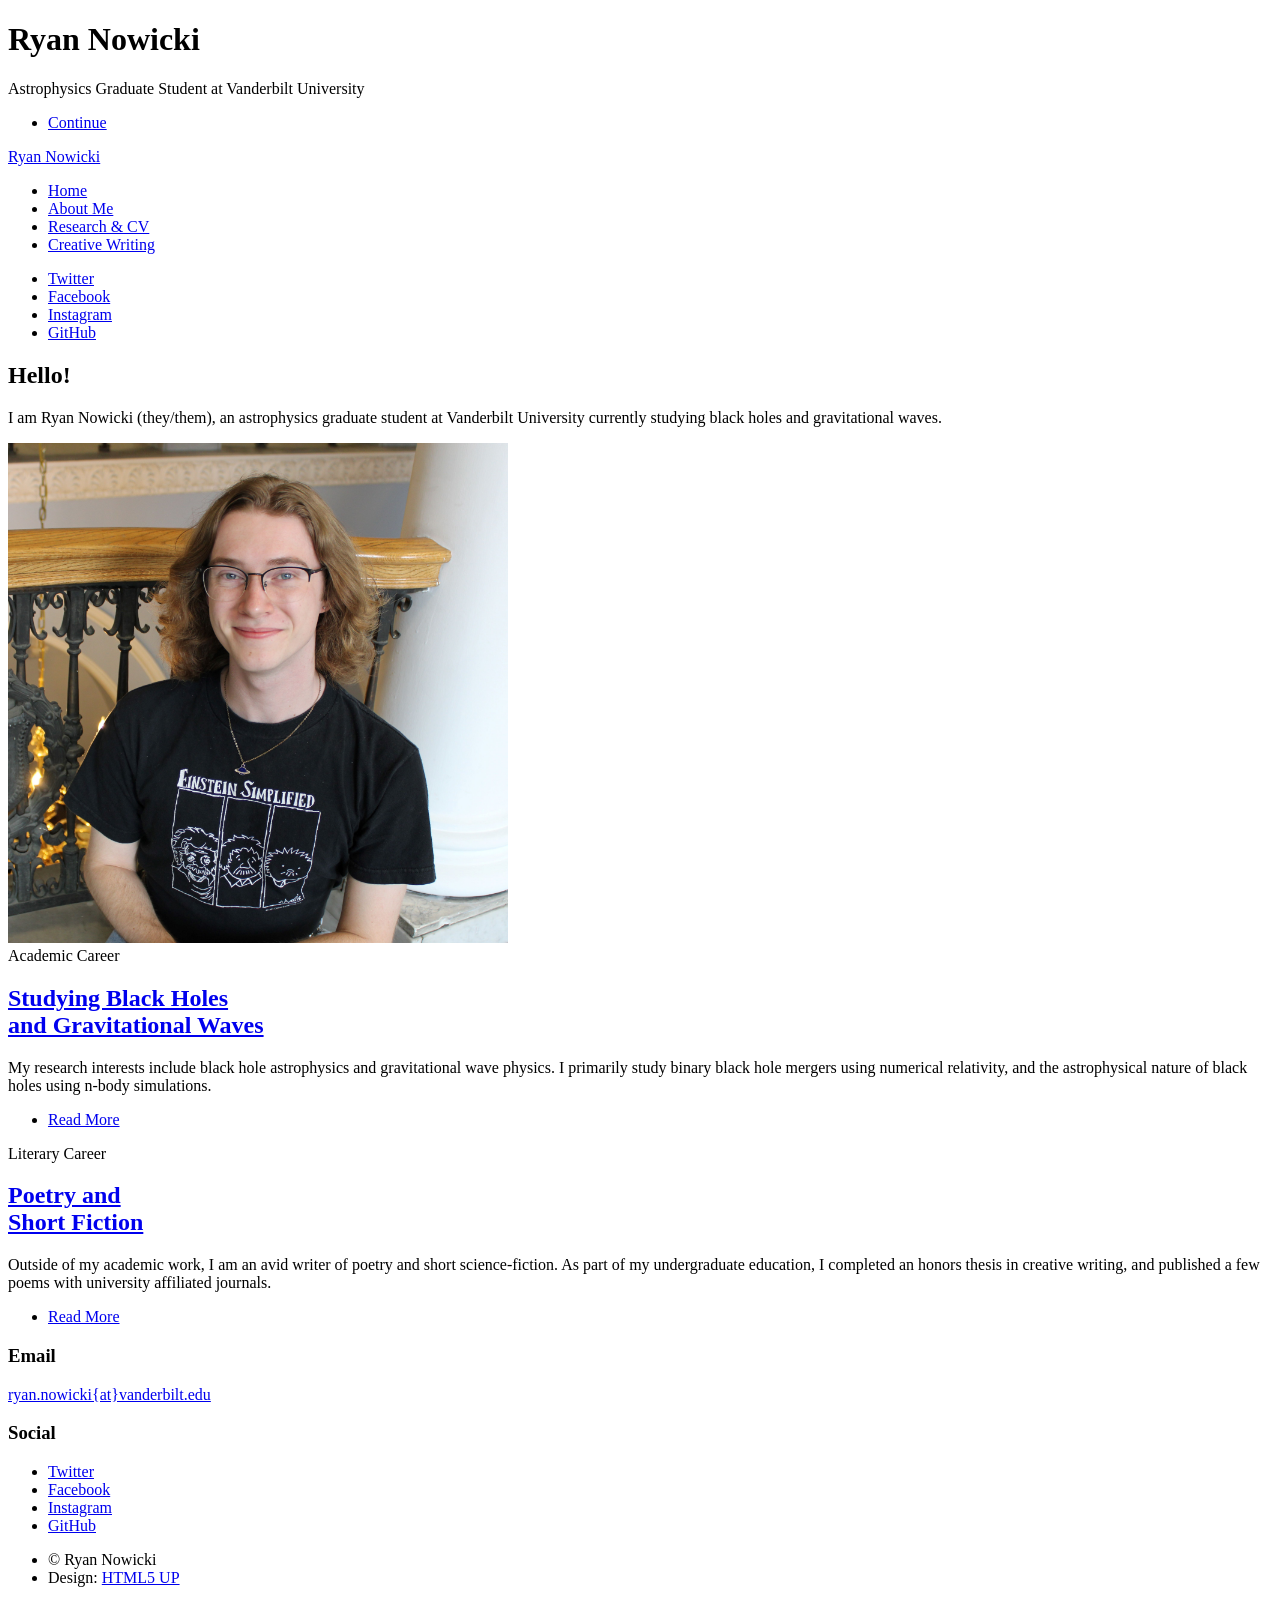
==== index.html @ c714aeea "edits" ====
<!DOCTYPE HTML>
<!--
	Massively by HTML5 UP
	html5up.net | @ajlkn
	Free for personal and commercial use under the CCA 3.0 license (html5up.net/license)
-->
<html>
	<head>
		<title>Ryan Nowicki - Astrophysicist</title>
		<meta charset="utf-8" />
		<meta name="viewport" content="width=device-width, initial-scale=1, user-scalable=no" />
		<link rel="stylesheet" href="assets/css/main.css" />
		<noscript><link rel="stylesheet" href="assets/css/noscript.css" /></noscript>
	</head>
	<body class="is-preload">

		<!-- Wrapper -->
			<div id="wrapper" class="fade-in">

				<!-- Intro -->
					<div id="intro">
						<h1>Ryan Nowicki</h1>
						<p>Astrophysics Graduate Student at Vanderbilt University</p>
						<ul class="actions">
							<li><a href="#header" class="button icon solid solo fa-arrow-down scrolly">Continue</a></li>
						</ul>
					</div>

				<!-- Header -->
					<header id="header">
						<a href="index.html" class="logo">Ryan Nowicki</a>
					</header>

				<!-- Nav -->
					<nav id="nav">
						<ul class="links">
							<li class="active"><a href="index.html">Home</a></li>
							<li><a href="construction.html">About Me</a></li>
                            <li><a href="research.html">Research &amp; CV</a></li>
                            <li><a href="construction.html">Creative Writing</a></li>
							<!--<li><a href="elements.html">Elements Reference</a></li>-->
						</ul>
						<ul class="icons">
							<li><a href="https://twitter.com/_ryannowicki_" class="icon brands fa-twitter"><span class="label">Twitter</span></a></li>
							<li><a href="#" class="icon brands fa-facebook-f"><span class="label">Facebook</span></a></li>
							<li><a href="#" class="icon brands fa-instagram"><span class="label">Instagram</span></a></li>
							<li><a href="https://github.com/ryannowicki" class="icon brands fa-github"><span class="label">GitHub</span></a></li>
						</ul>
					</nav>

				<!-- Main -->
					<div id="main">

						<!-- Featured Post -->
							<article class="post featured">
								<header class="major">
									<!--<span class="date">April 25, 2017 </span>-->
									<h2>Hello!</h2>
									<p>I am Ryan Nowicki (they/them), an astrophysics graduate student at Vanderbilt University currently studying black holes and gravitational waves.</p>
								</header>
								<img src="Images/rnow_profilepic.jpg" alt="Ryan Nowicki's Professional Headshot" style="width:500px;height:500px;">
							</article>

						<!-- Posts -->
							<section class="posts">
								<article>
									<header>
										<span class="date">Academic Career</span>
										<h2><a href="research.html">Studying Black Holes<br />
										and Gravitational Waves</a></h2>
									</header>
									<!--<a href="#" class="image fit"><img src="images/pic02.jpg" alt="" /></a>-->
									<p>My research interests include black hole astrophysics and gravitational wave physics. I primarily study binary black hole mergers using numerical relativity, and the astrophysical nature of black holes using n-body simulations.</p>
									<ul class="actions special">
										<li><a href="research.html" class="button">Read More</a></li>
									</ul>
								</article>
								<article>
									<header>
										<span class="date">Literary Career</span>
										<h2><a href="construction.html">Poetry and<br />
										Short Fiction</a></h2>
									</header>
									<!--<a href="#" class="image fit"><img src="images/pic03.jpg" alt="" /></a>-->
									<p>Outside of my academic work, I am an avid writer of poetry and short science-fiction. As part of my undergraduate education, I completed an honors thesis in creative writing, and published a few poems with university affiliated journals.</p>
									<ul class="actions special">
										<li><a href="https://hothouselitjournal.com/2023/06/19/tumors/" class="button">Read More</a></li>
									</ul>
								</article>
							</section>

						<!-- Footer -->
		<!--					<footer>
								<div class="pagination">
									<!--<a href="#" class="previous">Prev</a>-->
		<!--							<a href="#" class="page active">1</a>
									<a href="#" class="page">2</a>
									<a href="#" class="page">3</a>
									<span class="extra">&hellip;</span>
									<a href="#" class="page">8</a>
									<a href="#" class="page">9</a>
									<a href="#" class="page">10</a>
									<a href="#" class="next">Next</a>
								</div>
							</footer> -->

					</div>

				<!-- Footer -->
					<footer id="footer">
				<!--		<section>
							<form method="post" action="#">
								<div class="fields">
									<div class="field">
										<label for="name">Name</label>
										<input type="text" name="name" id="name" />
									</div>
									<div class="field">
										<label for="email">Email</label>
										<input type="text" name="email" id="email" />
									</div>
									<div class="field">
										<label for="message">Message</label>
										<textarea name="message" id="message" rows="3"></textarea>
									</div>
								</div>
								<ul class="actions">
									<li><input type="submit" value="Send Message" /></li>
								</ul>
							</form>     
						</section>      -->
						<section class="split contact">
				<!--			<section class="alt">
								<h3>Address</h3>
								<p>1234 Somewhere Road #87257<br />
								Nashville, TN 00000-0000</p>
							</section>
							<section>
								<h3>Phone</h3>
								<p><a href="#">(000) 000-0000</a></p>
							</section>    -->
							<section>
								<h3>Email</h3>
								<p><a href="#">ryan.nowicki{at}vanderbilt.edu</a></p>
							</section>
							<section>
								<h3>Social</h3>
								<ul class="icons alt">
									<li><a href="https://twitter.com/_ryannowicki_" class="icon brands alt fa-twitter"><span class="label">Twitter</span></a></li>
									<li><a href="#" class="icon brands alt fa-facebook-f"><span class="label">Facebook</span></a></li>
									<li><a href="#" class="icon brands alt fa-instagram"><span class="label">Instagram</span></a></li>
									<li><a href="https://github.com/ryannowicki" class="icon brands alt fa-github"><span class="label">GitHub</span></a></li>
								</ul>
							</section>
						</section>
					</footer>

				<!-- Copyright -->
					<div id="copyright">
						<ul><li>&copy; Ryan Nowicki</li><li>Design: <a href="https://html5up.net">HTML5 UP</a></li></ul>
					</div>

			</div>

		<!-- Scripts -->
			<script src="assets/js/jquery.min.js"></script>
			<script src="assets/js/jquery.scrollex.min.js"></script>
			<script src="assets/js/jquery.scrolly.min.js"></script>
			<script src="assets/js/browser.min.js"></script>
			<script src="assets/js/breakpoints.min.js"></script>
			<script src="assets/js/util.js"></script>
			<script src="assets/js/main.js"></script>

	</body>
</html>
---- assets/css/main.css ----
@import url(fontawesome-all.min.css);
@import url("https://fonts.googleapis.com/css?family=Merriweather:300,700,300italic,700italic|Source+Sans+Pro:900");

/*
	Massively by HTML5 UP
	html5up.net | @ajlkn
	Free for personal and commercial use under the CCA 3.0 license (html5up.net/license)
*/

html, body, div, span, applet, object,
iframe, h1, h2, h3, h4, h5, h6, p, blockquote,
pre, a, abbr, acronym, address, big, cite,
code, del, dfn, em, img, ins, kbd, q, s, samp,
small, strike, strong, sub, sup, tt, var, b,
u, i, center, dl, dt, dd, ol, ul, li, fieldset,
form, label, legend, table, caption, tbody,
tfoot, thead, tr, th, td, article, aside,
canvas, details, embed, figure, figcaption,
footer, header, hgroup, menu, nav, output, ruby,
section, summary, time, mark, audio, video {
	margin: 0;
	padding: 0;
	border: 0;
	font-size: 100%;
	font: inherit;
	vertical-align: baseline;}

article, aside, details, figcaption, figure,
footer, header, hgroup, menu, nav, section {
	display: block;}

body {
	line-height: 1;
}

ol, ul {
	list-style: none;
}

blockquote, q {
	quotes: none;
}

	blockquote:before, blockquote:after, q:before, q:after {
		content: '';
		content: none;
	}

table {
	border-collapse: collapse;
	border-spacing: 0;
}

body {
	-webkit-text-size-adjust: none;
}

mark {
	background-color: transparent;
	color: inherit;
}

input::-moz-focus-inner {
	border: 0;
	padding: 0;
}

input, select, textarea {
	-moz-appearance: none;
	-webkit-appearance: none;
	-ms-appearance: none;
	appearance: none;
}

/* Basic */

	@-ms-viewport {
		width: device-width;
	}

	body {
		-ms-overflow-style: scrollbar;
	}

	@media screen and (max-width: 480px) {

		html, body {
			min-width: 320px;
		}

	}

	html {
		box-sizing: border-box;
	}

	*, *:before, *:after {
		box-sizing: inherit;
	}

	body {
		background-color: #1e252d;
	}

		body.is-preload *, body.is-preload *:before, body.is-preload *:after {
			-moz-animation: none !important;
			-webkit-animation: none !important;
			-ms-animation: none !important;
			animation: none !important;
			-moz-transition: none !important;
			-webkit-transition: none !important;
			-ms-transition: none !important;
			transition: none !important;
		}

/* Type */

	html {
		font-size: 16pt;
	}

		@media screen and (max-width: 1680px) {

			html {
				font-size: 12pt;
			}

		}

		@media screen and (max-width: 1280px) {

			html {
				font-size: 11pt;
			}

		}

		@media screen and (max-width: 360px) {

			html {
				font-size: 10pt;
			}

		}

	body {
		color: #212931;
	}

	body, input, select, textarea {
		font-family: "Merriweather", Georgia, serif;
		font-weight: 300;
		font-size: 1rem;
		line-height: 2.375;
	}

	a {
		-moz-transition: color 0.2s ease-in-out, background-color 0.2s ease-in-out, border-color 0.2s ease-in-out, box-shadow 0.2s ease-in-out;
		-webkit-transition: color 0.2s ease-in-out, background-color 0.2s ease-in-out, border-color 0.2s ease-in-out, box-shadow 0.2s ease-in-out;
		-ms-transition: color 0.2s ease-in-out, background-color 0.2s ease-in-out, border-color 0.2s ease-in-out, box-shadow 0.2s ease-in-out;
		transition: color 0.2s ease-in-out, background-color 0.2s ease-in-out, border-color 0.2s ease-in-out, box-shadow 0.2s ease-in-out;
		border-bottom: dotted 1px;
		text-decoration: none;
	}

		a:hover {
			border-bottom-color: transparent;
		}

	strong, b {
		font-weight: 600;
	}

	em, i {
		font-style: italic;
	}

	p {
		text-align: justify;
		margin: 0 0 2rem 0;
	}

	h1, h2, h3, h4, h5, h6 {
		font-family: "Source Sans Pro", Helvetica, sans-serif;
		font-weight: 900;
		line-height: 1.5;
		letter-spacing: 0.075em;
		text-transform: uppercase;
		margin: 0 0 1rem 0;
	}

		h1 a, h2 a, h3 a, h4 a, h5 a, h6 a {
			border-bottom: 0;
			color: inherit;
			text-decoration: none;
		}

	h1 {
		font-size: 4rem;
		line-height: 1.1;
		margin: 0 0 2rem 0;
	}

	h2 {
		font-size: 1.75rem;
		line-height: 1.3;
		margin: 0 0 1.5rem 0;
	}

	h3 {
		font-size: 1.25rem;
		margin: 0 0 1.5rem 0;
	}

	h4 {
		font-size: 1rem;
	}

	h5 {
		font-size: 0.9rem;
	}

	h6 {
		font-size: 0.8rem;
	}

	sub {
		font-size: 0.8rem;
		position: relative;
		top: 0.5rem;
	}

	sup {
		font-size: 0.8rem;
		position: relative;
		top: -0.5rem;
	}

	blockquote {
		border-left: solid 4px;
		font-style: italic;
		margin: 0 0 2rem 0;
		padding: 0.5rem 0 0.5rem 2rem;
	}

	code {
		border: solid 2px;
		font-family: "Courier New", monospace;
		font-size: 0.9rem;
		margin: 0 0.25rem;
		padding: 0.25rem 0.65rem;
	}

	pre {
		-webkit-overflow-scrolling: touch;
		font-family: "Courier New", monospace;
		font-size: 0.9rem;
		margin: 0 0 2rem 0;
	}

		pre code {
			display: block;
			line-height: 1.75;
			padding: 1rem 1.5rem;
			overflow-x: auto;
		}

	hr {
		border: 0;
		border-bottom: solid 2px;
		margin: 3rem 0;
	}

		hr.major {
			margin: 5rem 0;
		}

	.align-left {
		text-align: left;
	}

	.align-center {
		text-align: center;
	}

	.align-right {
		text-align: right;
	}

	input, select, textarea {
		color: #212931;
	}

	a {
		color: #212931;
		border-bottom-color: rgba(33, 41, 49, 0.5);
	}

		a:hover {
			border-bottom-color: transparent;
			color: #18bfef !important;
		}

	strong, b {
		color: #212931;
	}

	h1, h2, h3, h4, h5, h6 {
		color: #212931;
	}

	blockquote {
		border-left-color: #eeeeee;
	}

	code {
		background: rgba(220, 220, 220, 0.25);
		border-color: #eeeeee;
	}

	hr {
		border-bottom-color: #eeeeee;
	}

/* Row */

	.row {
		display: flex;
		flex-wrap: wrap;
		box-sizing: border-box;
		align-items: stretch;
	}

		.row > * {
			box-sizing: border-box;
		}

		.row.gtr-uniform > * > :last-child {
			margin-bottom: 0;
		}

		.row.aln-left {
			justify-content: flex-start;
		}

		.row.aln-center {
			justify-content: center;
		}

		.row.aln-right {
			justify-content: flex-end;
		}

		.row.aln-top {
			align-items: flex-start;
		}

		.row.aln-middle {
			align-items: center;
		}

		.row.aln-bottom {
			align-items: flex-end;
		}

		.row > .imp {
			order: -1;
		}

		.row > .col-1 {
			width: 8.33333%;
		}

		.row > .off-1 {
			margin-left: 8.33333%;
		}

		.row > .col-2 {
			width: 16.66667%;
		}

		.row > .off-2 {
			margin-left: 16.66667%;
		}

		.row > .col-3 {
			width: 25%;
		}

		.row > .off-3 {
			margin-left: 25%;
		}

		.row > .col-4 {
			width: 33.33333%;
		}

		.row > .off-4 {
			margin-left: 33.33333%;
		}

		.row > .col-5 {
			width: 41.66667%;
		}

		.row > .off-5 {
			margin-left: 41.66667%;
		}

		.row > .col-6 {
			width: 50%;
		}

		.row > .off-6 {
			margin-left: 50%;
		}

		.row > .col-7 {
			width: 58.33333%;
		}

		.row > .off-7 {
			margin-left: 58.33333%;
		}

		.row > .col-8 {
			width: 66.66667%;
		}

		.row > .off-8 {
			margin-left: 66.66667%;
		}

		.row > .col-9 {
			width: 75%;
		}

		.row > .off-9 {
			margin-left: 75%;
		}

		.row > .col-10 {
			width: 83.33333%;
		}

		.row > .off-10 {
			margin-left: 83.33333%;
		}

		.row > .col-11 {
			width: 91.66667%;
		}

		.row > .off-11 {
			margin-left: 91.66667%;
		}

		.row > .col-12 {
			width: 100%;
		}

		.row > .off-12 {
			margin-left: 100%;
		}

		.row.gtr-0 {
			margin-top: 0;
			margin-left: 0rem;
		}

			.row.gtr-0 > * {
				padding: 0 0 0 0rem;
			}

			.row.gtr-0.gtr-uniform {
				margin-top: 0rem;
			}

				.row.gtr-0.gtr-uniform > * {
					padding-top: 0rem;
				}

		.row.gtr-25 {
			margin-top: 0;
			margin-left: -0.375rem;
		}

			.row.gtr-25 > * {
				padding: 0 0 0 0.375rem;
			}

			.row.gtr-25.gtr-uniform {
				margin-top: -0.375rem;
			}

				.row.gtr-25.gtr-uniform > * {
					padding-top: 0.375rem;
				}

		.row.gtr-50 {
			margin-top: 0;
			margin-left: -0.75rem;
		}

			.row.gtr-50 > * {
				padding: 0 0 0 0.75rem;
			}

			.row.gtr-50.gtr-uniform {
				margin-top: -0.75rem;
			}

				.row.gtr-50.gtr-uniform > * {
					padding-top: 0.75rem;
				}

		.row {
			margin-top: 0;
			margin-left: -1.5rem;
		}

			.row > * {
				padding: 0 0 0 1.5rem;
			}

			.row.gtr-uniform {
				margin-top: -1.5rem;
			}

				.row.gtr-uniform > * {
					padding-top: 1.5rem;
				}

		.row.gtr-150 {
			margin-top: 0;
			margin-left: -2.25rem;
		}

			.row.gtr-150 > * {
				padding: 0 0 0 2.25rem;
			}

			.row.gtr-150.gtr-uniform {
				margin-top: -2.25rem;
			}

				.row.gtr-150.gtr-uniform > * {
					padding-top: 2.25rem;
				}

		.row.gtr-200 {
			margin-top: 0;
			margin-left: -3rem;
		}

			.row.gtr-200 > * {
				padding: 0 0 0 3rem;
			}

			.row.gtr-200.gtr-uniform {
				margin-top: -3rem;
			}

				.row.gtr-200.gtr-uniform > * {
					padding-top: 3rem;
				}

		@media screen and (max-width: 1680px) {

			.row {
				display: flex;
				flex-wrap: wrap;
				box-sizing: border-box;
				align-items: stretch;
			}

				.row > * {
					box-sizing: border-box;
				}

				.row.gtr-uniform > * > :last-child {
					margin-bottom: 0;
				}

				.row.aln-left {
					justify-content: flex-start;
				}

				.row.aln-center {
					justify-content: center;
				}

				.row.aln-right {
					justify-content: flex-end;
				}

				.row.aln-top {
					align-items: flex-start;
				}

				.row.aln-middle {
					align-items: center;
				}

				.row.aln-bottom {
					align-items: flex-end;
				}

				.row > .imp-xlarge {
					order: -1;
				}

				.row > .col-1-xlarge {
					width: 8.33333%;
				}

				.row > .off-1-xlarge {
					margin-left: 8.33333%;
				}

				.row > .col-2-xlarge {
					width: 16.66667%;
				}

				.row > .off-2-xlarge {
					margin-left: 16.66667%;
				}

				.row > .col-3-xlarge {
					width: 25%;
				}

				.row > .off-3-xlarge {
					margin-left: 25%;
				}

				.row > .col-4-xlarge {
					width: 33.33333%;
				}

				.row > .off-4-xlarge {
					margin-left: 33.33333%;
				}

				.row > .col-5-xlarge {
					width: 41.66667%;
				}

				.row > .off-5-xlarge {
					margin-left: 41.66667%;
				}

				.row > .col-6-xlarge {
					width: 50%;
				}

				.row > .off-6-xlarge {
					margin-left: 50%;
				}

				.row > .col-7-xlarge {
					width: 58.33333%;
				}

				.row > .off-7-xlarge {
					margin-left: 58.33333%;
				}

				.row > .col-8-xlarge {
					width: 66.66667%;
				}

				.row > .off-8-xlarge {
					margin-left: 66.66667%;
				}

				.row > .col-9-xlarge {
					width: 75%;
				}

				.row > .off-9-xlarge {
					margin-left: 75%;
				}

				.row > .col-10-xlarge {
					width: 83.33333%;
				}

				.row > .off-10-xlarge {
					margin-left: 83.33333%;
				}

				.row > .col-11-xlarge {
					width: 91.66667%;
				}

				.row > .off-11-xlarge {
					margin-left: 91.66667%;
				}

				.row > .col-12-xlarge {
					width: 100%;
				}

				.row > .off-12-xlarge {
					margin-left: 100%;
				}

				.row.gtr-0 {
					margin-top: 0;
					margin-left: 0rem;
				}

					.row.gtr-0 > * {
						padding: 0 0 0 0rem;
					}

					.row.gtr-0.gtr-uniform {
						margin-top: 0rem;
					}

						.row.gtr-0.gtr-uniform > * {
							padding-top: 0rem;
						}

				.row.gtr-25 {
					margin-top: 0;
					margin-left: -0.375rem;
				}

					.row.gtr-25 > * {
						padding: 0 0 0 0.375rem;
					}

					.row.gtr-25.gtr-uniform {
						margin-top: -0.375rem;
					}

						.row.gtr-25.gtr-uniform > * {
							padding-top: 0.375rem;
						}

				.row.gtr-50 {
					margin-top: 0;
					margin-left: -0.75rem;
				}

					.row.gtr-50 > * {
						padding: 0 0 0 0.75rem;
					}

					.row.gtr-50.gtr-uniform {
						margin-top: -0.75rem;
					}

						.row.gtr-50.gtr-uniform > * {
							padding-top: 0.75rem;
						}

				.row {
					margin-top: 0;
					margin-left: -1.5rem;
				}

					.row > * {
						padding: 0 0 0 1.5rem;
					}

					.row.gtr-uniform {
						margin-top: -1.5rem;
					}

						.row.gtr-uniform > * {
							padding-top: 1.5rem;
						}

				.row.gtr-150 {
					margin-top: 0;
					margin-left: -2.25rem;
				}

					.row.gtr-150 > * {
						padding: 0 0 0 2.25rem;
					}

					.row.gtr-150.gtr-uniform {
						margin-top: -2.25rem;
					}

						.row.gtr-150.gtr-uniform > * {
							padding-top: 2.25rem;
						}

				.row.gtr-200 {
					margin-top: 0;
					margin-left: -3rem;
				}

					.row.gtr-200 > * {
						padding: 0 0 0 3rem;
					}

					.row.gtr-200.gtr-uniform {
						margin-top: -3rem;
					}

						.row.gtr-200.gtr-uniform > * {
							padding-top: 3rem;
						}

		}

		@media screen and (max-width: 1280px) {

			.row {
				display: flex;
				flex-wrap: wrap;
				box-sizing: border-box;
				align-items: stretch;
			}

				.row > * {
					box-sizing: border-box;
				}

				.row.gtr-uniform > * > :last-child {
					margin-bottom: 0;
				}

				.row.aln-left {
					justify-content: flex-start;
				}

				.row.aln-center {
					justify-content: center;
				}

				.row.aln-right {
					justify-content: flex-end;
				}

				.row.aln-top {
					align-items: flex-start;
				}

				.row.aln-middle {
					align-items: center;
				}

				.row.aln-bottom {
					align-items: flex-end;
				}

				.row > .imp-large {
					order: -1;
				}

				.row > .col-1-large {
					width: 8.33333%;
				}

				.row > .off-1-large {
					margin-left: 8.33333%;
				}

				.row > .col-2-large {
					width: 16.66667%;
				}

				.row > .off-2-large {
					margin-left: 16.66667%;
				}

				.row > .col-3-large {
					width: 25%;
				}

				.row > .off-3-large {
					margin-left: 25%;
				}

				.row > .col-4-large {
					width: 33.33333%;
				}

				.row > .off-4-large {
					margin-left: 33.33333%;
				}

				.row > .col-5-large {
					width: 41.66667%;
				}

				.row > .off-5-large {
					margin-left: 41.66667%;
				}

				.row > .col-6-large {
					width: 50%;
				}

				.row > .off-6-large {
					margin-left: 50%;
				}

				.row > .col-7-large {
					width: 58.33333%;
				}

				.row > .off-7-large {
					margin-left: 58.33333%;
				}

				.row > .col-8-large {
					width: 66.66667%;
				}

				.row > .off-8-large {
					margin-left: 66.66667%;
				}

				.row > .col-9-large {
					width: 75%;
				}

				.row > .off-9-large {
					margin-left: 75%;
				}

				.row > .col-10-large {
					width: 83.33333%;
				}

				.row > .off-10-large {
					margin-left: 83.33333%;
				}

				.row > .col-11-large {
					width: 91.66667%;
				}

				.row > .off-11-large {
					margin-left: 91.66667%;
				}

				.row > .col-12-large {
					width: 100%;
				}

				.row > .off-12-large {
					margin-left: 100%;
				}

				.row.gtr-0 {
					margin-top: 0;
					margin-left: 0rem;
				}

					.row.gtr-0 > * {
						padding: 0 0 0 0rem;
					}

					.row.gtr-0.gtr-uniform {
						margin-top: 0rem;
					}

						.row.gtr-0.gtr-uniform > * {
							padding-top: 0rem;
						}

				.row.gtr-25 {
					margin-top: 0;
					margin-left: -0.375rem;
				}

					.row.gtr-25 > * {
						padding: 0 0 0 0.375rem;
					}

					.row.gtr-25.gtr-uniform {
						margin-top: -0.375rem;
					}

						.row.gtr-25.gtr-uniform > * {
							padding-top: 0.375rem;
						}

				.row.gtr-50 {
					margin-top: 0;
					margin-left: -0.75rem;
				}

					.row.gtr-50 > * {
						padding: 0 0 0 0.75rem;
					}

					.row.gtr-50.gtr-uniform {
						margin-top: -0.75rem;
					}

						.row.gtr-50.gtr-uniform > * {
							padding-top: 0.75rem;
						}

				.row {
					margin-top: 0;
					margin-left: -1.5rem;
				}

					.row > * {
						padding: 0 0 0 1.5rem;
					}

					.row.gtr-uniform {
						margin-top: -1.5rem;
					}

						.row.gtr-uniform > * {
							padding-top: 1.5rem;
						}

				.row.gtr-150 {
					margin-top: 0;
					margin-left: -2.25rem;
				}

					.row.gtr-150 > * {
						padding: 0 0 0 2.25rem;
					}

					.row.gtr-150.gtr-uniform {
						margin-top: -2.25rem;
					}

						.row.gtr-150.gtr-uniform > * {
							padding-top: 2.25rem;
						}

				.row.gtr-200 {
					margin-top: 0;
					margin-left: -3rem;
				}

					.row.gtr-200 > * {
						padding: 0 0 0 3rem;
					}

					.row.gtr-200.gtr-uniform {
						margin-top: -3rem;
					}

						.row.gtr-200.gtr-uniform > * {
							padding-top: 3rem;
						}

		}

		@media screen and (max-width: 980px) {

			.row {
				display: flex;
				flex-wrap: wrap;
				box-sizing: border-box;
				align-items: stretch;
			}

				.row > * {
					box-sizing: border-box;
				}

				.row.gtr-uniform > * > :last-child {
					margin-bottom: 0;
				}

				.row.aln-left {
					justify-content: flex-start;
				}

				.row.aln-center {
					justify-content: center;
				}

				.row.aln-right {
					justify-content: flex-end;
				}

				.row.aln-top {
					align-items: flex-start;
				}

				.row.aln-middle {
					align-items: center;
				}

				.row.aln-bottom {
					align-items: flex-end;
				}

				.row > .imp-medium {
					order: -1;
				}

				.row > .col-1-medium {
					width: 8.33333%;
				}

				.row > .off-1-medium {
					margin-left: 8.33333%;
				}

				.row > .col-2-medium {
					width: 16.66667%;
				}

				.row > .off-2-medium {
					margin-left: 16.66667%;
				}

				.row > .col-3-medium {
					width: 25%;
				}

				.row > .off-3-medium {
					margin-left: 25%;
				}

				.row > .col-4-medium {
					width: 33.33333%;
				}

				.row > .off-4-medium {
					margin-left: 33.33333%;
				}

				.row > .col-5-medium {
					width: 41.66667%;
				}

				.row > .off-5-medium {
					margin-left: 41.66667%;
				}

				.row > .col-6-medium {
					width: 50%;
				}

				.row > .off-6-medium {
					margin-left: 50%;
				}

				.row > .col-7-medium {
					width: 58.33333%;
				}

				.row > .off-7-medium {
					margin-left: 58.33333%;
				}

				.row > .col-8-medium {
					width: 66.66667%;
				}

				.row > .off-8-medium {
					margin-left: 66.66667%;
				}

				.row > .col-9-medium {
					width: 75%;
				}

				.row > .off-9-medium {
					margin-left: 75%;
				}

				.row > .col-10-medium {
					width: 83.33333%;
				}

				.row > .off-10-medium {
					margin-left: 83.33333%;
				}

				.row > .col-11-medium {
					width: 91.66667%;
				}

				.row > .off-11-medium {
					margin-left: 91.66667%;
				}

				.row > .col-12-medium {
					width: 100%;
				}

				.row > .off-12-medium {
					margin-left: 100%;
				}

				.row.gtr-0 {
					margin-top: 0;
					margin-left: 0rem;
				}

					.row.gtr-0 > * {
						padding: 0 0 0 0rem;
					}

					.row.gtr-0.gtr-uniform {
						margin-top: 0rem;
					}

						.row.gtr-0.gtr-uniform > * {
							padding-top: 0rem;
						}

				.row.gtr-25 {
					margin-top: 0;
					margin-left: -0.375rem;
				}

					.row.gtr-25 > * {
						padding: 0 0 0 0.375rem;
					}

					.row.gtr-25.gtr-uniform {
						margin-top: -0.375rem;
					}

						.row.gtr-25.gtr-uniform > * {
							padding-top: 0.375rem;
						}

				.row.gtr-50 {
					margin-top: 0;
					margin-left: -0.75rem;
				}

					.row.gtr-50 > * {
						padding: 0 0 0 0.75rem;
					}

					.row.gtr-50.gtr-uniform {
						margin-top: -0.75rem;
					}

						.row.gtr-50.gtr-uniform > * {
							padding-top: 0.75rem;
						}

				.row {
					margin-top: 0;
					margin-left: -1.5rem;
				}

					.row > * {
						padding: 0 0 0 1.5rem;
					}

					.row.gtr-uniform {
						margin-top: -1.5rem;
					}

						.row.gtr-uniform > * {
							padding-top: 1.5rem;
						}

				.row.gtr-150 {
					margin-top: 0;
					margin-left: -2.25rem;
				}

					.row.gtr-150 > * {
						padding: 0 0 0 2.25rem;
					}

					.row.gtr-150.gtr-uniform {
						margin-top: -2.25rem;
					}

						.row.gtr-150.gtr-uniform > * {
							padding-top: 2.25rem;
						}

				.row.gtr-200 {
					margin-top: 0;
					margin-left: -3rem;
				}

					.row.gtr-200 > * {
						padding: 0 0 0 3rem;
					}

					.row.gtr-200.gtr-uniform {
						margin-top: -3rem;
					}

						.row.gtr-200.gtr-uniform > * {
							padding-top: 3rem;
						}

		}

		@media screen and (max-width: 736px) {

			.row {
				display: flex;
				flex-wrap: wrap;
				box-sizing: border-box;
				align-items: stretch;
			}

				.row > * {
					box-sizing: border-box;
				}

				.row.gtr-uniform > * > :last-child {
					margin-bottom: 0;
				}

				.row.aln-left {
					justify-content: flex-start;
				}

				.row.aln-center {
					justify-content: center;
				}

				.row.aln-right {
					justify-content: flex-end;
				}

				.row.aln-top {
					align-items: flex-start;
				}

				.row.aln-middle {
					align-items: center;
				}

				.row.aln-bottom {
					align-items: flex-end;
				}

				.row > .imp-small {
					order: -1;
				}

				.row > .col-1-small {
					width: 8.33333%;
				}

				.row > .off-1-small {
					margin-left: 8.33333%;
				}

				.row > .col-2-small {
					width: 16.66667%;
				}

				.row > .off-2-small {
					margin-left: 16.66667%;
				}

				.row > .col-3-small {
					width: 25%;
				}

				.row > .off-3-small {
					margin-left: 25%;
				}

				.row > .col-4-small {
					width: 33.33333%;
				}

				.row > .off-4-small {
					margin-left: 33.33333%;
				}

				.row > .col-5-small {
					width: 41.66667%;
				}

				.row > .off-5-small {
					margin-left: 41.66667%;
				}

				.row > .col-6-small {
					width: 50%;
				}

				.row > .off-6-small {
					margin-left: 50%;
				}

				.row > .col-7-small {
					width: 58.33333%;
				}

				.row > .off-7-small {
					margin-left: 58.33333%;
				}

				.row > .col-8-small {
					width: 66.66667%;
				}

				.row > .off-8-small {
					margin-left: 66.66667%;
				}

				.row > .col-9-small {
					width: 75%;
				}

				.row > .off-9-small {
					margin-left: 75%;
				}

				.row > .col-10-small {
					width: 83.33333%;
				}

				.row > .off-10-small {
					margin-left: 83.33333%;
				}

				.row > .col-11-small {
					width: 91.66667%;
				}

				.row > .off-11-small {
					margin-left: 91.66667%;
				}

				.row > .col-12-small {
					width: 100%;
				}

				.row > .off-12-small {
					margin-left: 100%;
				}

				.row.gtr-0 {
					margin-top: 0;
					margin-left: 0rem;
				}

					.row.gtr-0 > * {
						padding: 0 0 0 0rem;
					}

					.row.gtr-0.gtr-uniform {
						margin-top: 0rem;
					}

						.row.gtr-0.gtr-uniform > * {
							padding-top: 0rem;
						}

				.row.gtr-25 {
					margin-top: 0;
					margin-left: -0.375rem;
				}

					.row.gtr-25 > * {
						padding: 0 0 0 0.375rem;
					}

					.row.gtr-25.gtr-uniform {
						margin-top: -0.375rem;
					}

						.row.gtr-25.gtr-uniform > * {
							padding-top: 0.375rem;
						}

				.row.gtr-50 {
					margin-top: 0;
					margin-left: -0.75rem;
				}

					.row.gtr-50 > * {
						padding: 0 0 0 0.75rem;
					}

					.row.gtr-50.gtr-uniform {
						margin-top: -0.75rem;
					}

						.row.gtr-50.gtr-uniform > * {
							padding-top: 0.75rem;
						}

				.row {
					margin-top: 0;
					margin-left: -1.5rem;
				}

					.row > * {
						padding: 0 0 0 1.5rem;
					}

					.row.gtr-uniform {
						margin-top: -1.5rem;
					}

						.row.gtr-uniform > * {
							padding-top: 1.5rem;
						}

				.row.gtr-150 {
					margin-top: 0;
					margin-left: -2.25rem;
				}

					.row.gtr-150 > * {
						padding: 0 0 0 2.25rem;
					}

					.row.gtr-150.gtr-uniform {
						margin-top: -2.25rem;
					}

						.row.gtr-150.gtr-uniform > * {
							padding-top: 2.25rem;
						}

				.row.gtr-200 {
					margin-top: 0;
					margin-left: -3rem;
				}

					.row.gtr-200 > * {
						padding: 0 0 0 3rem;
					}

					.row.gtr-200.gtr-uniform {
						margin-top: -3rem;
					}

						.row.gtr-200.gtr-uniform > * {
							padding-top: 3rem;
						}

		}

		@media screen and (max-width: 480px) {

			.row {
				display: flex;
				flex-wrap: wrap;
				box-sizing: border-box;
				align-items: stretch;
			}

				.row > * {
					box-sizing: border-box;
				}

				.row.gtr-uniform > * > :last-child {
					margin-bottom: 0;
				}

				.row.aln-left {
					justify-content: flex-start;
				}

				.row.aln-center {
					justify-content: center;
				}

				.row.aln-right {
					justify-content: flex-end;
				}

				.row.aln-top {
					align-items: flex-start;
				}

				.row.aln-middle {
					align-items: center;
				}

				.row.aln-bottom {
					align-items: flex-end;
				}

				.row > .imp-xsmall {
					order: -1;
				}

				.row > .col-1-xsmall {
					width: 8.33333%;
				}

				.row > .off-1-xsmall {
					margin-left: 8.33333%;
				}

				.row > .col-2-xsmall {
					width: 16.66667%;
				}

				.row > .off-2-xsmall {
					margin-left: 16.66667%;
				}

				.row > .col-3-xsmall {
					width: 25%;
				}

				.row > .off-3-xsmall {
					margin-left: 25%;
				}

				.row > .col-4-xsmall {
					width: 33.33333%;
				}

				.row > .off-4-xsmall {
					margin-left: 33.33333%;
				}

				.row > .col-5-xsmall {
					width: 41.66667%;
				}

				.row > .off-5-xsmall {
					margin-left: 41.66667%;
				}

				.row > .col-6-xsmall {
					width: 50%;
				}

				.row > .off-6-xsmall {
					margin-left: 50%;
				}

				.row > .col-7-xsmall {
					width: 58.33333%;
				}

				.row > .off-7-xsmall {
					margin-left: 58.33333%;
				}

				.row > .col-8-xsmall {
					width: 66.66667%;
				}

				.row > .off-8-xsmall {
					margin-left: 66.66667%;
				}

				.row > .col-9-xsmall {
					width: 75%;
				}

				.row > .off-9-xsmall {
					margin-left: 75%;
				}

				.row > .col-10-xsmall {
					width: 83.33333%;
				}

				.row > .off-10-xsmall {
					margin-left: 83.33333%;
				}

				.row > .col-11-xsmall {
					width: 91.66667%;
				}

				.row > .off-11-xsmall {
					margin-left: 91.66667%;
				}

				.row > .col-12-xsmall {
					width: 100%;
				}

				.row > .off-12-xsmall {
					margin-left: 100%;
				}

				.row.gtr-0 {
					margin-top: 0;
					margin-left: 0rem;
				}

					.row.gtr-0 > * {
						padding: 0 0 0 0rem;
					}

					.row.gtr-0.gtr-uniform {
						margin-top: 0rem;
					}

						.row.gtr-0.gtr-uniform > * {
							padding-top: 0rem;
						}

				.row.gtr-25 {
					margin-top: 0;
					margin-left: -0.375rem;
				}

					.row.gtr-25 > * {
						padding: 0 0 0 0.375rem;
					}

					.row.gtr-25.gtr-uniform {
						margin-top: -0.375rem;
					}

						.row.gtr-25.gtr-uniform > * {
							padding-top: 0.375rem;
						}

				.row.gtr-50 {
					margin-top: 0;
					margin-left: -0.75rem;
				}

					.row.gtr-50 > * {
						padding: 0 0 0 0.75rem;
					}

					.row.gtr-50.gtr-uniform {
						margin-top: -0.75rem;
					}

						.row.gtr-50.gtr-uniform > * {
							padding-top: 0.75rem;
						}

				.row {
					margin-top: 0;
					margin-left: -1.5rem;
				}

					.row > * {
						padding: 0 0 0 1.5rem;
					}

					.row.gtr-uniform {
						margin-top: -1.5rem;
					}

						.row.gtr-uniform > * {
							padding-top: 1.5rem;
						}

				.row.gtr-150 {
					margin-top: 0;
					margin-left: -2.25rem;
				}

					.row.gtr-150 > * {
						padding: 0 0 0 2.25rem;
					}

					.row.gtr-150.gtr-uniform {
						margin-top: -2.25rem;
					}

						.row.gtr-150.gtr-uniform > * {
							padding-top: 2.25rem;
						}

				.row.gtr-200 {
					margin-top: 0;
					margin-left: -3rem;
				}

					.row.gtr-200 > * {
						padding: 0 0 0 3rem;
					}

					.row.gtr-200.gtr-uniform {
						margin-top: -3rem;
					}

						.row.gtr-200.gtr-uniform > * {
							padding-top: 3rem;
						}

		}

		@media screen and (max-width: 360px) {

			.row {
				display: flex;
				flex-wrap: wrap;
				box-sizing: border-box;
				align-items: stretch;
			}

				.row > * {
					box-sizing: border-box;
				}

				.row.gtr-uniform > * > :last-child {
					margin-bottom: 0;
				}

				.row.aln-left {
					justify-content: flex-start;
				}

				.row.aln-center {
					justify-content: center;
				}

				.row.aln-right {
					justify-content: flex-end;
				}

				.row.aln-top {
					align-items: flex-start;
				}

				.row.aln-middle {
					align-items: center;
				}

				.row.aln-bottom {
					align-items: flex-end;
				}

				.row > .imp-xxsmall {
					order: -1;
				}

				.row > .col-1-xxsmall {
					width: 8.33333%;
				}

				.row > .off-1-xxsmall {
					margin-left: 8.33333%;
				}

				.row > .col-2-xxsmall {
					width: 16.66667%;
				}

				.row > .off-2-xxsmall {
					margin-left: 16.66667%;
				}

				.row > .col-3-xxsmall {
					width: 25%;
				}

				.row > .off-3-xxsmall {
					margin-left: 25%;
				}

				.row > .col-4-xxsmall {
					width: 33.33333%;
				}

				.row > .off-4-xxsmall {
					margin-left: 33.33333%;
				}

				.row > .col-5-xxsmall {
					width: 41.66667%;
				}

				.row > .off-5-xxsmall {
					margin-left: 41.66667%;
				}

				.row > .col-6-xxsmall {
					width: 50%;
				}

				.row > .off-6-xxsmall {
					margin-left: 50%;
				}

				.row > .col-7-xxsmall {
					width: 58.33333%;
				}

				.row > .off-7-xxsmall {
					margin-left: 58.33333%;
				}

				.row > .col-8-xxsmall {
					width: 66.66667%;
				}

				.row > .off-8-xxsmall {
					margin-left: 66.66667%;
				}

				.row > .col-9-xxsmall {
					width: 75%;
				}

				.row > .off-9-xxsmall {
					margin-left: 75%;
				}

				.row > .col-10-xxsmall {
					width: 83.33333%;
				}

				.row > .off-10-xxsmall {
					margin-left: 83.33333%;
				}

				.row > .col-11-xxsmall {
					width: 91.66667%;
				}

				.row > .off-11-xxsmall {
					margin-left: 91.66667%;
				}

				.row > .col-12-xxsmall {
					width: 100%;
				}

				.row > .off-12-xxsmall {
					margin-left: 100%;
				}

				.row.gtr-0 {
					margin-top: 0;
					margin-left: 0rem;
				}

					.row.gtr-0 > * {
						padding: 0 0 0 0rem;
					}

					.row.gtr-0.gtr-uniform {
						margin-top: 0rem;
					}

						.row.gtr-0.gtr-uniform > * {
							padding-top: 0rem;
						}

				.row.gtr-25 {
					margin-top: 0;
					margin-left: -0.375rem;
				}

					.row.gtr-25 > * {
						padding: 0 0 0 0.375rem;
					}

					.row.gtr-25.gtr-uniform {
						margin-top: -0.375rem;
					}

						.row.gtr-25.gtr-uniform > * {
							padding-top: 0.375rem;
						}

				.row.gtr-50 {
					margin-top: 0;
					margin-left: -0.75rem;
				}

					.row.gtr-50 > * {
						padding: 0 0 0 0.75rem;
					}

					.row.gtr-50.gtr-uniform {
						margin-top: -0.75rem;
					}

						.row.gtr-50.gtr-uniform > * {
							padding-top: 0.75rem;
						}

				.row {
					margin-top: 0;
					margin-left: -1.5rem;
				}

					.row > * {
						padding: 0 0 0 1.5rem;
					}

					.row.gtr-uniform {
						margin-top: -1.5rem;
					}

						.row.gtr-uniform > * {
							padding-top: 1.5rem;
						}

				.row.gtr-150 {
					margin-top: 0;
					margin-left: -2.25rem;
				}

					.row.gtr-150 > * {
						padding: 0 0 0 2.25rem;
					}

					.row.gtr-150.gtr-uniform {
						margin-top: -2.25rem;
					}

						.row.gtr-150.gtr-uniform > * {
							padding-top: 2.25rem;
						}

				.row.gtr-200 {
					margin-top: 0;
					margin-left: -3rem;
				}

					.row.gtr-200 > * {
						padding: 0 0 0 3rem;
					}

					.row.gtr-200.gtr-uniform {
						margin-top: -3rem;
					}

						.row.gtr-200.gtr-uniform > * {
							padding-top: 3rem;
						}

		}

/* Box */

	.box {
		border: solid 2px;
		margin-bottom: 2rem;
		padding: 1.5rem;
	}

		.box > :last-child,
		.box > :last-child > :last-child,
		.box > :last-child > :last-child > :last-child {
			margin-bottom: 0;
		}

		.box.alt {
			border: 0;
			border-radius: 0;
			padding: 0;
		}

	.box {
		border-color: #eeeeee;
	}

/* Button */

	input[type="submit"],
	input[type="reset"],
	input[type="button"],
	button,
	.button {
		-moz-appearance: none;
		-webkit-appearance: none;
		-ms-appearance: none;
		appearance: none;
		-moz-transition: background-color 0.2s ease-in-out, box-shadow 0.2s ease-in-out, color 0.2s ease-in-out;
		-webkit-transition: background-color 0.2s ease-in-out, box-shadow 0.2s ease-in-out, color 0.2s ease-in-out;
		-ms-transition: background-color 0.2s ease-in-out, box-shadow 0.2s ease-in-out, color 0.2s ease-in-out;
		transition: background-color 0.2s ease-in-out, box-shadow 0.2s ease-in-out, color 0.2s ease-in-out;
		border: 0;
		border-radius: 0;
		cursor: pointer;
		display: inline-block;
		font-family: "Source Sans Pro", Helvetica, sans-serif;
		font-size: 0.8rem;
		font-weight: 900;
		letter-spacing: 0.075em;
		height: 3rem;
		line-height: 3rem;
		padding: 0 2rem;
		text-align: center;
		text-decoration: none;
		text-transform: uppercase;
		white-space: nowrap;
	}

		input[type="submit"].icon:before,
		input[type="reset"].icon:before,
		input[type="button"].icon:before,
		button.icon:before,
		.button.icon:before {
			margin-right: 0.5rem;
		}

		input[type="submit"].icon.solo,
		input[type="reset"].icon.solo,
		input[type="button"].icon.solo,
		button.icon.solo,
		.button.icon.solo {
			position: relative;
			width: 4rem;
			height: 4rem;
			line-height: 4rem;
			border-radius: 4rem;
			text-indent: 4rem;
			overflow: hidden;
			padding: 0;
			white-space: nowrap;
		}

			input[type="submit"].icon.solo:before,
			input[type="reset"].icon.solo:before,
			input[type="button"].icon.solo:before,
			button.icon.solo:before,
			.button.icon.solo:before {
				position: absolute;
				display: block;
				top: 0;
				left: 0;
				width: inherit;
				height: inherit;
				line-height: inherit;
				font-size: 1.25rem;
				margin-right: 0;
				text-align: center;
				text-indent: 0;
			}

		input[type="submit"].fit,
		input[type="reset"].fit,
		input[type="button"].fit,
		button.fit,
		.button.fit {
			width: 100%;
		}

		input[type="submit"].small,
		input[type="reset"].small,
		input[type="button"].small,
		button.small,
		.button.small {
			font-size: 0.7rem;
			height: 2.5rem;
			line-height: 2.5rem;
			padding: 0 1.5rem;
		}

		input[type="submit"].large,
		input[type="reset"].large,
		input[type="button"].large,
		button.large,
		.button.large {
			font-size: 0.9rem;
			height: 3.5rem;
			line-height: 3.5rem;
			padding: 0 2.75rem;
		}

		@media screen and (max-width: 980px) {

			input[type="submit"],
			input[type="reset"],
			input[type="button"],
			button,
			.button {
				font-size: 0.9rem;
				height: 3.25rem;
				line-height: 3.25rem;
			}

				input[type="submit"].large,
				input[type="reset"].large,
				input[type="button"].large,
				button.large,
				.button.large {
					font-size: 1rem;
					height: 3.75rem;
					line-height: 3.75rem;
				}

		}

		input[type="submit"].disabled, input[type="submit"]:disabled,
		input[type="reset"].disabled,
		input[type="reset"]:disabled,
		input[type="button"].disabled,
		input[type="button"]:disabled,
		button.disabled,
		button:disabled,
		.button.disabled,
		.button:disabled {
			pointer-events: none;
			opacity: 0.25;
		}

	input[type="submit"],
	input[type="reset"],
	input[type="button"],
	button,
	.button {
		background-color: transparent;
		box-shadow: inset 0 0 0 2px #212931;
		color: #212931 !important;
	}

		input[type="submit"]:hover,
		input[type="reset"]:hover,
		input[type="button"]:hover,
		button:hover,
		.button:hover {
			box-shadow: inset 0 0 0 2px #18bfef;
			color: #18bfef !important;
		}

		input[type="submit"].primary,
		input[type="reset"].primary,
		input[type="button"].primary,
		button.primary,
		.button.primary {
			background-color: #212931;
			box-shadow: none;
			color: #ffffff !important;
		}

			input[type="submit"].primary:hover,
			input[type="reset"].primary:hover,
			input[type="button"].primary:hover,
			button.primary:hover,
			.button.primary:hover {
				background-color: #18bfef;
			}

/* Form */

	form {
		margin: 0 0 2rem 0;
	}

		form > :last-child {
			margin-bottom: 0;
		}

		form > .fields {
			display: -moz-flex;
			display: -webkit-flex;
			display: -ms-flex;
			display: flex;
			-moz-flex-wrap: wrap;
			-webkit-flex-wrap: wrap;
			-ms-flex-wrap: wrap;
			flex-wrap: wrap;
			width: calc(100% + 3rem);
			margin: -1.5rem 0 2rem -1.5rem;
		}

			form > .fields > .field {
				-moz-flex-grow: 0;
				-webkit-flex-grow: 0;
				-ms-flex-grow: 0;
				flex-grow: 0;
				-moz-flex-shrink: 0;
				-webkit-flex-shrink: 0;
				-ms-flex-shrink: 0;
				flex-shrink: 0;
				padding: 1.5rem 0 0 1.5rem;
				width: calc(100% - 1.5rem);
			}

				form > .fields > .field.half {
					width: calc(50% - 0.75rem);
				}

				form > .fields > .field.third {
					width: calc(100%/3 - 0.5rem);
				}

				form > .fields > .field.quarter {
					width: calc(25% - 0.375rem);
				}

		@media screen and (max-width: 480px) {

			form > .fields {
				width: calc(100% + 3rem);
				margin: -1.5rem 0 2rem -1.5rem;
			}

				form > .fields > .field {
					padding: 1.5rem 0 0 1.5rem;
					width: calc(100% - 1.5rem);
				}

					form > .fields > .field.half {
						width: calc(100% - 1.5rem);
					}

					form > .fields > .field.third {
						width: calc(100% - 1.5rem);
					}

					form > .fields > .field.quarter {
						width: calc(100% - 1.5rem);
					}

		}

	label {
		display: block;
		font-family: "Source Sans Pro", Helvetica, sans-serif;
		font-weight: 900;
		line-height: 1.5;
		letter-spacing: 0.075em;
		font-size: 0.8rem;
		text-transform: uppercase;
		margin: 0 0 0.75rem 0;
	}

		@media screen and (max-width: 980px) {

			label {
				font-size: 0.9rem;
			}

		}

	input[type="text"],
	input[type="password"],
	input[type="email"],
	select,
	textarea {
		-moz-appearance: none;
		-webkit-appearance: none;
		-ms-appearance: none;
		appearance: none;
		background: transparent;
		border-radius: 0;
		border: solid 2px;
		color: inherit;
		display: block;
		outline: 0;
		padding: 0 1rem;
		text-decoration: none;
		width: 100%;
	}

		input[type="text"]:invalid,
		input[type="password"]:invalid,
		input[type="email"]:invalid,
		select:invalid,
		textarea:invalid {
			box-shadow: none;
		}

	select {
		background-size: 1.25rem;
		background-repeat: no-repeat;
		background-position: calc(100% - 1rem) center;
		height: 3rem;
		padding-right: 3rem;
		text-overflow: ellipsis;
	}

		select:focus::-ms-value {
			background-color: transparent;
		}

		select::-ms-expand {
			display: none;
		}

	input[type="text"],
	input[type="password"],
	input[type="email"],
	select {
		height: 3rem;
	}

	textarea {
		padding: 0.75rem 1rem;
	}

	input[type="checkbox"],
	input[type="radio"] {
		-moz-appearance: none;
		-webkit-appearance: none;
		-ms-appearance: none;
		appearance: none;
		display: block;
		float: left;
		margin-right: -2rem;
		opacity: 0;
		width: 1rem;
		z-index: -1;
	}

		input[type="checkbox"] + label,
		input[type="radio"] + label {
			text-decoration: none;
			cursor: pointer;
			display: inline-block;
			font-size: 1rem;
			letter-spacing: 0;
			font-family: "Merriweather", Georgia, serif;
			text-transform: none;
			font-weight: 300;
			padding-left: 2.8rem;
			padding-right: 1rem;
			position: relative;
		}

			input[type="checkbox"] + label:before,
			input[type="radio"] + label:before {
				-moz-osx-font-smoothing: grayscale;
				-webkit-font-smoothing: antialiased;
				display: inline-block;
				font-style: normal;
				font-variant: normal;
				text-rendering: auto;
				line-height: 1;
				text-transform: none !important;
				font-family: 'Font Awesome 5 Free';
				font-weight: 900;
			}

			input[type="checkbox"] + label:before,
			input[type="radio"] + label:before {
				border-radius: 0;
				border: solid 2px;
				content: '';
				display: inline-block;
				font-size: 0.8rem;
				height: 1.8rem;
				left: 0;
				line-height: 1.65rem;
				position: absolute;
				text-align: center;
				top: -0.125rem;
				width: 1.8rem;
			}

		input[type="checkbox"]:checked + label:before,
		input[type="radio"]:checked + label:before {
			content: '\f00c';
		}

	input[type="checkbox"] + label:before {
		border-radius: 0;
	}

	input[type="radio"] + label:before {
		border-radius: 100%;
	}

	::-webkit-input-placeholder {
		opacity: 1.0;
	}

	:-moz-placeholder {
		opacity: 1.0;
	}

	::-moz-placeholder {
		opacity: 1.0;
	}

	:-ms-input-placeholder {
		opacity: 1.0;
	}

	label {
		color: #212931;
	}

	input[type="text"],
	input[type="password"],
	input[type="email"],
	select,
	textarea {
		border-color: #eeeeee;
	}

		input[type="text"]:focus,
		input[type="password"]:focus,
		input[type="email"]:focus,
		select:focus,
		textarea:focus {
			border-color: #18bfef;
		}

	select {
		background-image: url("data:image/svg+xml;charset=utf8,%3Csvg xmlns='http://www.w3.org/2000/svg' width='40' height='40' preserveAspectRatio='none' viewBox='0 0 40 40'%3E%3Cpath d='M9.4,12.3l10.4,10.4l10.4-10.4c0.2-0.2,0.5-0.4,0.9-0.4c0.3,0,0.6,0.1,0.9,0.4l3.3,3.3c0.2,0.2,0.4,0.5,0.4,0.9 c0,0.4-0.1,0.6-0.4,0.9L20.7,31.9c-0.2,0.2-0.5,0.4-0.9,0.4c-0.3,0-0.6-0.1-0.9-0.4L4.3,17.3c-0.2-0.2-0.4-0.5-0.4-0.9 c0-0.4,0.1-0.6,0.4-0.9l3.3-3.3c0.2-0.2,0.5-0.4,0.9-0.4S9.1,12.1,9.4,12.3z' fill='%23eeeeee' /%3E%3C/svg%3E");
	}

		select option {
			background-color: #ffffff;
			color: #212931;
		}

	.select-wrapper:before {
		color: #eeeeee;
	}

	input[type="checkbox"] + label,
	input[type="radio"] + label {
		color: #212931;
	}

		input[type="checkbox"] + label:before,
		input[type="radio"] + label:before {
			border-color: #eeeeee;
		}

	input[type="checkbox"]:checked + label:before,
	input[type="radio"]:checked + label:before {
		background-color: #212931;
		border-color: #212931;
		color: #ffffff;
	}

	input[type="checkbox"]:focus + label:before,
	input[type="radio"]:focus + label:before {
		border-color: #18bfef;
	}

	::-webkit-input-placeholder {
		color: #909498 !important;
	}

	:-moz-placeholder {
		color: #909498 !important;
	}

	::-moz-placeholder {
		color: #909498 !important;
	}

	:-ms-input-placeholder {
		color: #909498 !important;
	}

	.formerize-placeholder {
		color: #909498 !important;
	}

/* Icon */

	.icon {
		text-decoration: none;
		border-bottom: none;
		position: relative;
	}

		.icon:before {
			-moz-osx-font-smoothing: grayscale;
			-webkit-font-smoothing: antialiased;
			display: inline-block;
			font-style: normal;
			font-variant: normal;
			text-rendering: auto;
			line-height: 1;
			text-transform: none !important;
			font-family: 'Font Awesome 5 Free';
			font-weight: 400;
		}

		.icon > .label {
			display: none;
		}

		.icon:before {
			line-height: inherit;
		}

		.icon.solid:before {
			font-weight: 900;
		}

		.icon.brands:before {
			font-family: 'Font Awesome 5 Brands';
		}

/* Image */

	.image {
		border: 0;
		display: inline-block;
		position: relative;
	}

		.image img {
			display: block;
		}

		.image.left, .image.right {
			max-width: 40%;
		}

			.image.left img, .image.right img {
				width: 100%;
			}

		.image.left {
			float: left;
			margin: 0 2rem 2rem 0;
			top: 0.75rem;
		}

		.image.right {
			float: right;
			margin: 0 0 2rem 2rem;
			top: 0.75rem;
		}

		.image.fit {
			display: block;
			margin: 2.5rem 0;
			width: 100%;
		}

			.image.fit:first-child {
				margin-top: 0;
			}

			.image.fit img {
				width: 100%;
			}

		.image.main {
			display: block;
			margin: 4rem 0;
			width: 100%;
		}

			.image.main:first-child {
				margin-top: 0;
			}

			.image.main img {
				width: 100%;
			}

		@media screen and (max-width: 736px) {

			.image.fit {
				margin: 2rem 0;
			}

			.image.main {
				margin: 2rem 0;
			}

		}

	a.image {
		overflow: hidden;
	}

		a.image img {
			-moz-transition: -moz-transform 0.2s ease-out;
			-webkit-transition: -webkit-transform 0.2s ease-out;
			-ms-transition: -ms-transform 0.2s ease-out;
			transition: transform 0.2s ease-out;
		}

		a.image:hover img {
			-moz-transform: scale(1.05);
			-webkit-transform: scale(1.05);
			-ms-transform: scale(1.05);
			transform: scale(1.05);
		}

/* Actions */

	ul.actions {
		display: -moz-flex;
		display: -webkit-flex;
		display: -ms-flex;
		display: flex;
		cursor: default;
		list-style: none;
		margin-left: -1rem;
		padding-left: 0;
	}

		ul.actions li {
			padding: 0 0 0 1rem;
			vertical-align: middle;
		}

		ul.actions.special {
			-moz-justify-content: center;
			-webkit-justify-content: center;
			-ms-justify-content: center;
			justify-content: center;
			width: 100%;
			margin-left: 0;
		}

			ul.actions.special li:first-child {
				padding-left: 0;
			}

		ul.actions.stacked {
			-moz-flex-direction: column;
			-webkit-flex-direction: column;
			-ms-flex-direction: column;
			flex-direction: column;
			margin-left: 0;
		}

			ul.actions.stacked li {
				padding: 1.3rem 0 0 0;
			}

				ul.actions.stacked li:first-child {
					padding-top: 0;
				}

		ul.actions.fit {
			width: calc(100% + 1rem);
		}

			ul.actions.fit li {
				-moz-flex-grow: 1;
				-webkit-flex-grow: 1;
				-ms-flex-grow: 1;
				flex-grow: 1;
				-moz-flex-shrink: 1;
				-webkit-flex-shrink: 1;
				-ms-flex-shrink: 1;
				flex-shrink: 1;
				width: 100%;
			}

				ul.actions.fit li > * {
					width: 100%;
				}

			ul.actions.fit.stacked {
				width: 100%;
			}

		@media screen and (max-width: 480px) {

			ul.actions:not(.fixed) {
				-moz-flex-direction: column;
				-webkit-flex-direction: column;
				-ms-flex-direction: column;
				flex-direction: column;
				margin-left: 0;
				width: 100% !important;
			}

				ul.actions:not(.fixed) li {
					-moz-flex-grow: 1;
					-webkit-flex-grow: 1;
					-ms-flex-grow: 1;
					flex-grow: 1;
					-moz-flex-shrink: 1;
					-webkit-flex-shrink: 1;
					-ms-flex-shrink: 1;
					flex-shrink: 1;
					padding: 1rem 0 0 0;
					text-align: center;
					width: 100%;
				}

					ul.actions:not(.fixed) li > * {
						width: 100%;
					}

					ul.actions:not(.fixed) li:first-child {
						padding-top: 0;
					}

					ul.actions:not(.fixed) li input[type="submit"],
					ul.actions:not(.fixed) li input[type="reset"],
					ul.actions:not(.fixed) li input[type="button"],
					ul.actions:not(.fixed) li button,
					ul.actions:not(.fixed) li .button {
						width: 100%;
					}

						ul.actions:not(.fixed) li input[type="submit"].icon:before,
						ul.actions:not(.fixed) li input[type="reset"].icon:before,
						ul.actions:not(.fixed) li input[type="button"].icon:before,
						ul.actions:not(.fixed) li button.icon:before,
						ul.actions:not(.fixed) li .button.icon:before {
							margin-left: -0.5rem;
						}

		}

/* Icons */

	ul.icons {
		cursor: default;
		list-style: none;
		padding-left: 0;
	}

		ul.icons li {
			display: inline-block;
			padding: 0 0.5rem 0 0;
			vertical-align: middle;
		}

			ul.icons li:last-child {
				padding-right: 0;
			}

			ul.icons li .icon:before {
				width: 2.25rem;
				height: 2.25rem;
				line-height: 2.25rem;
				display: inline-block;
				text-align: center;
				border-radius: 100%;
				font-size: 1.25rem;
			}

		ul.icons.alt li .icon:before {
			-moz-transition: color 0.2s ease-in-out, background-color 0.2s ease-in-out, border-color 0.2s ease-in-out, box-shadow 0.2s ease-in-out;
			-webkit-transition: color 0.2s ease-in-out, background-color 0.2s ease-in-out, border-color 0.2s ease-in-out, box-shadow 0.2s ease-in-out;
			-ms-transition: color 0.2s ease-in-out, background-color 0.2s ease-in-out, border-color 0.2s ease-in-out, box-shadow 0.2s ease-in-out;
			transition: color 0.2s ease-in-out, background-color 0.2s ease-in-out, border-color 0.2s ease-in-out, box-shadow 0.2s ease-in-out;
			font-size: 1rem;
		}

/* List */

	ol {
		list-style: decimal;
		margin: 0 0 2rem 0;
		padding-left: 1.25rem;
	}

		ol li {
			padding-left: 0.25rem;
		}

	ul {
		list-style: disc;
		margin: 0 0 2rem 0;
		padding-left: 1rem;
	}

		ul li {
			padding-left: 0.5rem;
		}

		ul.divided {
			list-style: none;
			padding-left: 0;
		}

			ul.divided li {
				border-top: solid 1px;
				padding: 0.5rem 0;
			}

				ul.divided li:first-child {
					border-top: 0;
					padding-top: 0;
				}

	dl {
		margin: 0 0 2rem 0;
	}

		dl dt {
			display: block;
			font-weight: 600;
			margin: 0 0 1rem 0;
		}

		dl dd {
			margin-left: 2rem;
		}

	ul.divided li {
		border-top-color: #eeeeee;
	}

	ul.icons li a.icon:hover:before {
		color: #18bfef;
	}

	ul.icons.alt li .icon:before {
		box-shadow: inset 0 0 0 2px #eeeeee;
	}

	ul.icons.alt li a.icon:hover:before {
		box-shadow: inset 0 0 0 2px #18bfef;
	}

/* Section/Article */

	section.special, article.special {
		text-align: center;
	}

	header {
		cursor: default;
	}

		header > .date {
			display: block;
			font-size: 0.8rem;
			height: 1;
			margin: 0 0 1rem 0;
			position: relative;
		}

		header > p {
			font-style: italic;
		}

		header > h1 + p {
			font-size: 1.1rem;
			margin-top: -0.5rem;
			line-height: 2;
		}

		header > h2 + p {
			font-size: 1rem;
			margin-top: -0.75rem;
		}

		header > h3 + p {
			font-size: 0.9rem;
			margin-top: -0.75rem;
		}

		header > h4 + p {
			font-size: 0.8rem;
			margin-top: -0.75rem;
		}

		header.major {
			margin: 0 0 4rem 0;
			text-align: center;
		}

			header.major > :last-child {
				margin-bottom: 0;
			}

			header.major > p {
				margin-top: 0;
				text-align: center;
			}

			header.major > .date {
				font-size: 1rem;
				margin: 0 0 4rem 0;
			}

				header.major > .date:before, header.major > .date:after {
					content: '';
					display: block;
					position: absolute;
					top: 50%;
					width: calc(50% - 6rem);
					border-top: solid 2px;
				}

				header.major > .date:before {
					left: 0;
				}

				header.major > .date:after {
					right: 0;
				}

		@media screen and (max-width: 980px) {

			header br {
				display: none;
			}

		}

		@media screen and (max-width: 736px) {

			header.major {
				margin: 0 0 2rem 0;
			}

		}

	header.major .date:before, header.major .date:after {
		border-top-color: #eeeeee;
	}

/* Table */

	.table-wrapper {
		-webkit-overflow-scrolling: touch;
		overflow-x: auto;
	}

	table {
		margin: 0 0 2rem 0;
		width: 100%;
	}

		table tbody tr {
			border: solid 1px;
			border-left: 0;
			border-right: 0;
		}

		table td {
			padding: 0.75rem 0.75rem;
		}

		table th {
			font-family: "Source Sans Pro", Helvetica, sans-serif;
			font-size: 0.8rem;
			font-weight: 900;
			letter-spacing: 0.075em;
			line-height: 1.5;
			padding: 0 0.75rem 0.75rem 0.75rem;
			text-align: left;
			text-transform: uppercase;
		}

			@media screen and (max-width: 980px) {

				table th {
					font-size: 0.9rem;
				}

			}

		table thead {
			border-bottom: solid 2px;
		}

		table tfoot {
			border-top: solid 2px;
		}

		table.alt {
			border-collapse: separate;
		}

			table.alt tbody tr td {
				border: solid 1px;
				border-left-width: 0;
				border-top-width: 0;
			}

				table.alt tbody tr td:first-child {
					border-left-width: 1px;
				}

			table.alt tbody tr:first-child td {
				border-top-width: 1px;
			}

			table.alt thead {
				border-bottom: 0;
			}

			table.alt tfoot {
				border-top: 0;
			}

	table tbody tr {
		border-color: #eeeeee;
	}

		table tbody tr:nth-child(2n + 1) {
			background-color: rgba(220, 220, 220, 0.25);
		}

	table th {
		color: #212931;
	}

	table thead {
		border-bottom-color: #eeeeee;
	}

	table tfoot {
		border-top-color: #eeeeee;
	}

	table.alt tbody tr td {
		border-color: #eeeeee;
	}

/* Pagination */

	.pagination {
		display: -moz-inline-flex;
		display: -webkit-inline-flex;
		display: -ms-inline-flex;
		display: inline-flex;
		-moz-user-select: none;
		-webkit-user-select: none;
		-ms-user-select: none;
		user-select: none;
		cursor: default;
		list-style: none;
		margin: 0 0 2rem 2px;
		padding: 0;
	}

		.pagination a, .pagination span {
			-moz-transition: background-color 0.2s ease-in-out, border-color 0.2s ease-in-out, box-shadow 0.2s ease-in-out, color 0.2s ease-in-out;
			-webkit-transition: background-color 0.2s ease-in-out, border-color 0.2s ease-in-out, box-shadow 0.2s ease-in-out, color 0.2s ease-in-out;
			-ms-transition: background-color 0.2s ease-in-out, border-color 0.2s ease-in-out, box-shadow 0.2s ease-in-out, color 0.2s ease-in-out;
			transition: background-color 0.2s ease-in-out, border-color 0.2s ease-in-out, box-shadow 0.2s ease-in-out, color 0.2s ease-in-out;
			border: solid 2px;
			display: inline-block;
			font-family: "Source Sans Pro", Helvetica, sans-serif;
			font-size: 0.8rem;
			font-weight: 900;
			height: 3rem;
			letter-spacing: 0.075em;
			line-height: calc(3rem - 4px);
			margin-left: -2px;
			min-width: 3rem;
			position: relative;
			text-align: center;
			text-decoration: none;
			text-transform: uppercase;
		}

		.pagination .next, .pagination .previous {
			text-decoration: none;
			padding: 0 1.75rem;
		}

			.pagination .next:before, .pagination .previous:before {
				-moz-osx-font-smoothing: grayscale;
				-webkit-font-smoothing: antialiased;
				display: inline-block;
				font-style: normal;
				font-variant: normal;
				text-rendering: auto;
				line-height: 1;
				text-transform: none !important;
				font-family: 'Font Awesome 5 Free';
				font-weight: 900;
			}

			.pagination .next:before, .pagination .previous:before {
				display: inline-block;
				color: inherit !important;
				line-height: inherit;
			}

		.pagination .previous:before {
			content: '\f104';
			margin-right: 0.9375em;
		}

		.pagination .next:before {
			content: '\f105';
			float: right;
			margin-left: 0.9375em;
		}

		@media screen and (max-width: 980px) {

			.pagination a, .pagination span {
				font-size: 0.9rem;
			}

		}

		@media screen and (max-width: 480px) {

			.pagination .page, .pagination .extra {
				display: none;
			}

		}

	.pagination a, .pagination span {
		border-color: #eeeeee;
	}

	.pagination a {
		color: #212931 !important;
	}

		.pagination a:hover {
			color: #18bfef !important;
			border-color: #18bfef;
			z-index: 1;
		}

			.pagination a:hover + a,
			.pagination a:hover + span {
				border-left-color: #18bfef;
			}

		.pagination a.active {
			background-color: #eeeeee;
		}

	.pagination span {
		color: #eeeeee;
	}

/* Wrapper */

	#wrapper {
		-moz-transition: opacity 0.5s ease;
		-webkit-transition: opacity 0.5s ease;
		-ms-transition: opacity 0.5s ease;
		transition: opacity 0.5s ease;
		position: relative;
		z-index: 1;
		overflow: hidden;
	}

		#wrapper > .bg {
			position: absolute;
			top: 0;
			left: 0;
			width: 100%;
			height: 100%;
			background-color: #212931;
			background-image: url("../../images/overlay.png"), linear-gradient(0deg, rgba(0, 0, 0, 0.1), rgba(0, 0, 0, 0.1)), url("../../images/bg.jpg");
			background-size: auto,								auto,														100% auto;
			background-position: center,								center,														top center;
			background-repeat: repeat,								no-repeat,													no-repeat;
			background-attachment: scroll,								scroll,														scroll;
			z-index: -1;
		}

			#wrapper > .bg.fixed {
				position: fixed;
				width: 100vw;
				height: 100vh;
			}

		#wrapper.fade-in:before {
			pointer-events: none;
			-moz-transition: opacity 1s ease-in-out;
			-webkit-transition: opacity 1s ease-in-out;
			-ms-transition: opacity 1s ease-in-out;
			transition: opacity 1s ease-in-out;
			-moz-transition-delay: 0.75s;
			-webkit-transition-delay: 0.75s;
			-ms-transition-delay: 0.75s;
			transition-delay: 0.75s;
			background: #1e252d;
			content: '';
			display: block;
			height: 100%;
			left: 0;
			opacity: 0;
			position: fixed;
			top: 0;
			width: 100%;
		}

		body.is-preload #wrapper.fade-in:before {
			opacity: 1;
		}

		@media screen and (orientation: portrait) {

			#wrapper > .bg {
				background-size: auto,								auto,														auto 175%;
			}

		}

/* Intro */

	#intro {
		color: #ffffff;
		padding: 8rem 4rem 6rem 4rem ;
		-moz-align-items: center;
		-webkit-align-items: center;
		-ms-align-items: center;
		align-items: center;
		display: -moz-flex;
		display: -webkit-flex;
		display: -ms-flex;
		display: flex;
		-moz-flex-direction: column;
		-webkit-flex-direction: column;
		-ms-flex-direction: column;
		flex-direction: column;
		-moz-justify-content: -moz-flex-end;
		-webkit-justify-content: -webkit-flex-end;
		-ms-justify-content: -ms-flex-end;
		justify-content: flex-end;
		-moz-transition: opacity 1s ease, -moz-transform 1s ease;
		-webkit-transition: opacity 1s ease, -webkit-transform 1s ease;
		-ms-transition: opacity 1s ease, -ms-transform 1s ease;
		transition: opacity 1s ease, transform 1s ease;
		position: relative;
		cursor: default;
		text-align: center;
		z-index: 1;
		min-height: 100vh;
	}

		#intro input, #intro select, #intro textarea {
			color: #ffffff;
		}

		#intro a {
			color: #ffffff;
			border-bottom-color: rgba(255, 255, 255, 0.5);
		}

			#intro a:hover {
				border-bottom-color: transparent;
				color: #18bfef !important;
			}

		#intro strong, #intro b {
			color: #ffffff;
		}

		#intro h1, #intro h2, #intro h3, #intro h4, #intro h5, #intro h6 {
			color: #ffffff;
		}

		#intro blockquote {
			border-left-color: #ffffff;
		}

		#intro code {
			background: rgba(255, 255, 255, 0.075);
			border-color: #ffffff;
		}

		#intro hr {
			border-bottom-color: #ffffff;
		}

		#intro input[type="submit"],
		#intro input[type="reset"],
		#intro input[type="button"],
		#intro button,
		#intro .button {
			background-color: transparent;
			box-shadow: inset 0 0 0 2px #ffffff;
			color: #ffffff !important;
		}

			#intro input[type="submit"]:hover,
			#intro input[type="reset"]:hover,
			#intro input[type="button"]:hover,
			#intro button:hover,
			#intro .button:hover {
				box-shadow: inset 0 0 0 2px #18bfef;
				color: #18bfef !important;
			}

			#intro input[type="submit"].primary,
			#intro input[type="reset"].primary,
			#intro input[type="button"].primary,
			#intro button.primary,
			#intro .button.primary {
				background-color: #ffffff;
				box-shadow: none;
				color: #1e252d !important;
			}

				#intro input[type="submit"].primary:hover,
				#intro input[type="reset"].primary:hover,
				#intro input[type="button"].primary:hover,
				#intro button.primary:hover,
				#intro .button.primary:hover {
					background-color: #18bfef;
				}

		#intro h1 {
			font-size: 5rem;
			line-height: 1;
		}

		#intro p {
			font-size: 1.25rem;
			font-style: italic;
			margin-top: -0.25rem;
			text-align: center;
		}

		#intro + #header {
			margin-top: -20rem;
		}

			#intro + #header .logo {
				-moz-transform: translateY(2rem);
				-webkit-transform: translateY(2rem);
				-ms-transform: translateY(2rem);
				transform: translateY(2rem);
				opacity: 0;
				visibility: hidden;
			}

		#intro.hidden {
			pointer-events: none;
			-moz-transform: translateY(2rem);
			-webkit-transform: translateY(2rem);
			-ms-transform: translateY(2rem);
			transform: translateY(2rem);
			-moz-transition: opacity 0.5s ease, -moz-transform 0.5s ease, visibility 0.5s;
			-webkit-transition: opacity 0.5s ease, -webkit-transform 0.5s ease, visibility 0.5s;
			-ms-transition: opacity 0.5s ease, -ms-transform 0.5s ease, visibility 0.5s;
			transition: opacity 0.5s ease, transform 0.5s ease, visibility 0.5s;
			opacity: 0;
			visibility: hidden;
		}

			#intro.hidden + #header .logo {
				-moz-transform: translateY(0);
				-webkit-transform: translateY(0);
				-ms-transform: translateY(0);
				transform: translateY(0);
				opacity: 1;
				visibility: visible;
			}

		body.is-preload #intro {
			-moz-transform: translateY(2rem);
			-webkit-transform: translateY(2rem);
			-ms-transform: translateY(2rem);
			transform: translateY(2rem);
			opacity: 0;
		}

			body.is-preload #intro:not(.hidden) + #header + #nav {
				-moz-transform: translateY(4rem);
				-webkit-transform: translateY(4rem);
				-ms-transform: translateY(4rem);
				transform: translateY(4rem);
				opacity: 0;
			}

		@media screen and (max-width: 980px) {

			#intro {
				padding: 4rem 4rem 2rem 4rem ;
				min-height: 90vh;
			}

				#intro p br {
					display: none;
				}

				#intro + #header {
					margin-top: -14rem;
				}

		}

		@media screen and (max-width: 736px) {

			#intro {
				padding: 3rem 2rem 1rem 2rem ;
				min-height: 80vh;
			}

				#intro h1 {
					font-size: 3.25rem;
					line-height: 1.1;
					margin-bottom: 1rem;
				}

				#intro p {
					font-size: 1rem;
					margin-top: 0rem;
				}

				#intro .actions {
					display: none;
				}

		}

/* Header */

	#header {
		color: #ffffff;
		-moz-align-items: center;
		-webkit-align-items: center;
		-ms-align-items: center;
		align-items: center;
		display: -moz-flex;
		display: -webkit-flex;
		display: -ms-flex;
		display: flex;
		-moz-flex-direction: column;
		-webkit-flex-direction: column;
		-ms-flex-direction: column;
		flex-direction: column;
		-moz-justify-content: -moz-flex-end;
		-webkit-justify-content: -webkit-flex-end;
		-ms-justify-content: -ms-flex-end;
		justify-content: flex-end;
		pointer-events: none;
		-moz-user-select: none;
		-webkit-user-select: none;
		-ms-user-select: none;
		user-select: none;
		height: 20rem;
		padding-bottom: 8rem;
		position: relative;
		text-align: center;
		z-index: 2;
	}

		#header input, #header select, #header textarea {
			color: #ffffff;
		}

		#header a {
			color: #ffffff;
			border-bottom-color: rgba(255, 255, 255, 0.5);
		}

			#header a:hover {
				border-bottom-color: transparent;
				color: #18bfef !important;
			}

		#header strong, #header b {
			color: #ffffff;
		}

		#header h1, #header h2, #header h3, #header h4, #header h5, #header h6 {
			color: #ffffff;
		}

		#header blockquote {
			border-left-color: #ffffff;
		}

		#header code {
			background: rgba(255, 255, 255, 0.075);
			border-color: #ffffff;
		}

		#header hr {
			border-bottom-color: #ffffff;
		}

		#header .logo {
			-moz-transition: border-color 0.2s ease-in-out, color 0.2s ease-in-out, opacity 0.5s ease, -moz-transform 0.5s ease, visibility 0.5s;
			-webkit-transition: border-color 0.2s ease-in-out, color 0.2s ease-in-out, opacity 0.5s ease, -webkit-transform 0.5s ease, visibility 0.5s;
			-ms-transition: border-color 0.2s ease-in-out, color 0.2s ease-in-out, opacity 0.5s ease, -ms-transform 0.5s ease, visibility 0.5s;
			transition: border-color 0.2s ease-in-out, color 0.2s ease-in-out, opacity 0.5s ease, transform 0.5s ease, visibility 0.5s;
			pointer-events: auto;
			border-style: solid;
			border-color: #ffffff;
			border-width: 5px !important;
			font-family: "Source Sans Pro", Helvetica, sans-serif;
			font-size: 2.25rem;
			font-weight: 900;
			letter-spacing: 0.075em;
			line-height: 1;
			padding: 1rem 1.75rem;
			text-transform: uppercase;
			visibility: visible;
		}

			#header .logo:hover {
				border-color: #18bfef !important;
				color: #18bfef !important;
			}

		@media screen and (max-width: 980px) {

			#header {
				height: 14rem;
				padding-bottom: 4rem;
			}

		}

		@media screen and (max-width: 736px) {

			#header {
				padding-bottom: 3rem;
			}

				#header .logo {
					font-size: 1.75rem;
					border-width: 3px !important;
				}

		}

/* Nav */

	#nav {
		color: #ffffff;
		display: -moz-flex;
		display: -webkit-flex;
		display: -ms-flex;
		display: flex;
		-moz-transition: -moz-transform 1s ease, opacity 1s ease;
		-webkit-transition: -webkit-transform 1s ease, opacity 1s ease;
		-ms-transition: -ms-transform 1s ease, opacity 1s ease;
		transition: transform 1s ease, opacity 1s ease;
		background: rgba(255, 255, 255, 0.175);
		height: 4rem;
		line-height: 4rem;
		margin: -4rem auto 0 auto;
		overflow: hidden;
		padding: 0 2rem 0 0;
		position: relative;
		width: calc(100% - 4rem);
		max-width: 72rem;
		z-index: 2;
	}

		#nav ul.divided li {
			border-top-color: #ffffff;
		}

		#nav ul.icons li a.icon:hover:before {
			color: #18bfef;
		}

		#nav ul.icons.alt li .icon:before {
			box-shadow: inset 0 0 0 2px #ffffff;
		}

		#nav ul.icons.alt li a.icon:hover:before {
			box-shadow: inset 0 0 0 2px #18bfef;
		}

		#nav input, #nav select, #nav textarea {
			color: #ffffff;
		}

		#nav a {
			color: #ffffff;
			border-bottom-color: rgba(255, 255, 255, 0.5);
		}

			#nav a:hover {
				border-bottom-color: transparent;
				color: #18bfef !important;
			}

		#nav strong, #nav b {
			color: #ffffff;
		}

		#nav h1, #nav h2, #nav h3, #nav h4, #nav h5, #nav h6 {
			color: #ffffff;
		}

		#nav blockquote {
			border-left-color: #ffffff;
		}

		#nav code {
			background: rgba(255, 255, 255, 0.075);
			border-color: #ffffff;
		}

		#nav hr {
			border-bottom-color: #ffffff;
		}

		#nav ul.links {
			display: -moz-flex;
			display: -webkit-flex;
			display: -ms-flex;
			display: flex;
			-moz-flex-grow: 1;
			-webkit-flex-grow: 1;
			-ms-flex-grow: 1;
			flex-grow: 1;
			-moz-flex-shrink: 1;
			-webkit-flex-shrink: 1;
			-ms-flex-shrink: 1;
			flex-shrink: 1;
			font-family: "Source Sans Pro", Helvetica, sans-serif;
			font-weight: 900;
			letter-spacing: 0.075em;
			list-style: none;
			margin-bottom: 0;
			padding-left: 0;
			text-transform: uppercase;
		}

			#nav ul.links li {
				display: block;
				padding-left: 0;
			}

				#nav ul.links li a {
					-moz-transition: background-color 0.2s ease-in-out, color 0.2s ease-in-out;
					-webkit-transition: background-color 0.2s ease-in-out, color 0.2s ease-in-out;
					-ms-transition: background-color 0.2s ease-in-out, color 0.2s ease-in-out;
					transition: background-color 0.2s ease-in-out, color 0.2s ease-in-out;
					display: block;
					font-size: 0.8rem;
					outline: none;
					padding: 0 2rem;
				}

					#nav ul.links li a:hover {
						color: inherit !important;
						background-color: rgba(255, 255, 255, 0.1);
					}

				#nav ul.links li.active {
					background-color: #ffffff;
				}

					#nav ul.links li.active a {
						color: #1e252d;
					}

						#nav ul.links li.active a:hover {
							color: #18bfef !important;
						}

		#nav ul.icons {
			-moz-flex-grow: 0;
			-webkit-flex-grow: 0;
			-ms-flex-grow: 0;
			flex-grow: 0;
			-moz-flex-shrink: 0;
			-webkit-flex-shrink: 0;
			-ms-flex-shrink: 0;
			flex-shrink: 0;
			margin-bottom: 0;
		}

		@media screen and (max-width: 980px) {

			#nav {
				display: none;
			}

		}

/* Main */

	#main {
		background-color: #ffffff;
		position: relative;
		margin: 0 auto;
		width: calc(100% - 4rem);
		max-width: 72rem;
		z-index: 2;
	}

		#main > * {
			padding: 4rem 4rem 2rem 4rem ;
			border-top: solid 2px #eeeeee;
			margin: 0;
		}

			#main > *:first-child {
				border-top: 0;
			}

		#main > footer {
			text-align: center;
		}

		#main > .post {
			padding: 8rem 8rem 6rem 8rem ;
		}

			#main > .post header.major > .date {
				margin-top: -2rem;
			}

			#main > .post header.major > h1, #main > .post header.major h2 {
				font-size: 4rem;
				line-height: 1.1;
				margin: 0 0 2rem 0;
			}

			#main > .post.featured {
				text-align: center;
			}

			@media screen and (max-width: 1280px) {

				#main > .post {
					padding: 6rem 4rem 4rem 4rem ;
				}

			}

			@media screen and (max-width: 736px) {

				#main > .post {
					padding: 4rem 2rem 2rem 2rem ;
				}

					#main > .post header.major > .date {
						margin-top: -1rem;
						margin-bottom: 2rem;
					}

					#main > .post header.major > h1, #main > .post header.major h2 {
						font-size: 2.5rem;
						line-height: 1.2;
						margin: 0 0 1.5rem 0;
					}

			}

		#main > .posts {
			display: -moz-flex;
			display: -webkit-flex;
			display: -ms-flex;
			display: flex;
			-moz-flex-wrap: wrap;
			-webkit-flex-wrap: wrap;
			-ms-flex-wrap: wrap;
			flex-wrap: wrap;
			-moz-align-items: -moz-stretch;
			-webkit-align-items: -webkit-stretch;
			-ms-align-items: -ms-stretch;
			align-items: stretch;
			text-align: center;
			width: 100%;
			padding: 0;
		}

			#main > .posts > * {
				-moz-flex-shrink: 1;
				-webkit-flex-shrink: 1;
				-ms-flex-shrink: 1;
				flex-shrink: 1;
				-moz-flex-grow: 0;
				-webkit-flex-grow: 0;
				-ms-flex-grow: 0;
				flex-grow: 0;
			}

			#main > .posts > * {
				width: 50%;
			}

			#main > .posts > * {
				padding: 4rem;
				width: 50%;
			}

			#main > .posts > article {
				border-color: #eeeeee;
				border-left-width: 2px;
				border-style: solid;
				border-top-width: 2px;
				text-align: center;
			}

				#main > .posts > article > :last-child {
					margin-bottom: 0;
				}

				#main > .posts > article:nth-child(2n - 1) {
					border-left-width: 0;
				}

				#main > .posts > article:nth-child(-n + 2) {
					border-top-width: 0;
				}

			@media screen and (max-width: 980px) {

				#main > .posts > * {
					width: 50%;
				}

				#main > .posts > * {
					padding: 2.5rem;
					width: 50%;
				}

			}

			@media screen and (max-width: 736px) {

				#main > .posts > * {
					width: 100%;
				}

				#main > .posts > * {
					padding: 2rem;
					width: 100%;
				}

				#main > .posts > article:nth-child(2n - 1) {
					border-left-width: 2px;
				}

				#main > .posts > article:nth-child(-n + 2) {
					border-top-width: 2px;
				}

				#main > .posts > article:nth-child(n) {
					border-left-width: 0;
				}

				#main > .posts > article:nth-child(-n + 1) {
					border-top-width: 0;
				}

				#main > .posts > article .image {
					max-width: 25rem;
					margin-left: auto;
					margin-right: auto;
				}

			}

		@media screen and (max-width: 736px) {

			#main > * {
				padding: 2rem 2rem 0.1rem 2rem ;
			}

		}

		@media screen and (max-width: 480px) {

			#main {
				width: 100%;
			}

		}

/* Footer */

	#footer {
		color: #717981;
		display: -moz-flex;
		display: -webkit-flex;
		display: -ms-flex;
		display: flex;
		background-color: #f5f5f5;
		color: #909498;
		cursor: default;
		position: relative;
		margin: 0 auto;
		width: calc(100% - 4rem);
		max-width: 72rem;
		z-index: 2;
	}

		#footer input, #footer select, #footer textarea {
			color: #717981;
		}

		#footer a {
			color: #717981;
			border-bottom-color: rgba(113, 121, 129, 0.5);
		}

			#footer a:hover {
				border-bottom-color: transparent;
				color: #18bfef !important;
			}

		#footer strong, #footer b {
			color: #717981;
		}

		#footer h1, #footer h2, #footer h3, #footer h4, #footer h5, #footer h6 {
			color: #717981;
		}

		#footer blockquote {
			border-left-color: #e2e2e2;
		}

		#footer code {
			background: rgba(220, 220, 220, 0.5);
			border-color: #e2e2e2;
		}

		#footer hr {
			border-bottom-color: #e2e2e2;
		}

		#footer .box {
			border-color: #e2e2e2;
		}

		#footer input[type="submit"],
		#footer input[type="reset"],
		#footer input[type="button"],
		#footer button,
		#footer .button {
			background-color: transparent;
			box-shadow: inset 0 0 0 2px #717981;
			color: #717981 !important;
		}

			#footer input[type="submit"]:hover,
			#footer input[type="reset"]:hover,
			#footer input[type="button"]:hover,
			#footer button:hover,
			#footer .button:hover {
				box-shadow: inset 0 0 0 2px #18bfef;
				color: #18bfef !important;
			}

			#footer input[type="submit"].primary,
			#footer input[type="reset"].primary,
			#footer input[type="button"].primary,
			#footer button.primary,
			#footer .button.primary {
				background-color: #717981;
				box-shadow: none;
				color: #f5f5f5 !important;
			}

				#footer input[type="submit"].primary:hover,
				#footer input[type="reset"].primary:hover,
				#footer input[type="button"].primary:hover,
				#footer button.primary:hover,
				#footer .button.primary:hover {
					background-color: #18bfef;
				}

		#footer label {
			color: #717981;
		}

		#footer input[type="text"],
		#footer input[type="password"],
		#footer input[type="email"],
		#footer select,
		#footer textarea {
			border-color: #e2e2e2;
		}

			#footer input[type="text"]:focus,
			#footer input[type="password"]:focus,
			#footer input[type="email"]:focus,
			#footer select:focus,
			#footer textarea:focus {
				border-color: #18bfef;
			}

		#footer select {
			background-image: url("data:image/svg+xml;charset=utf8,%3Csvg xmlns='http://www.w3.org/2000/svg' width='40' height='40' preserveAspectRatio='none' viewBox='0 0 40 40'%3E%3Cpath d='M9.4,12.3l10.4,10.4l10.4-10.4c0.2-0.2,0.5-0.4,0.9-0.4c0.3,0,0.6,0.1,0.9,0.4l3.3,3.3c0.2,0.2,0.4,0.5,0.4,0.9 c0,0.4-0.1,0.6-0.4,0.9L20.7,31.9c-0.2,0.2-0.5,0.4-0.9,0.4c-0.3,0-0.6-0.1-0.9-0.4L4.3,17.3c-0.2-0.2-0.4-0.5-0.4-0.9 c0-0.4,0.1-0.6,0.4-0.9l3.3-3.3c0.2-0.2,0.5-0.4,0.9-0.4S9.1,12.1,9.4,12.3z' fill='%23e2e2e2' /%3E%3C/svg%3E");
		}

			#footer select option {
				background-color: #f5f5f5;
				color: #717981;
			}

		#footer .select-wrapper:before {
			color: #e2e2e2;
		}

		#footer input[type="checkbox"] + label,
		#footer input[type="radio"] + label {
			color: #717981;
		}

			#footer input[type="checkbox"] + label:before,
			#footer input[type="radio"] + label:before {
				border-color: #e2e2e2;
			}

		#footer input[type="checkbox"]:checked + label:before,
		#footer input[type="radio"]:checked + label:before {
			background-color: #717981;
			border-color: #717981;
			color: #f5f5f5;
		}

		#footer input[type="checkbox"]:focus + label:before,
		#footer input[type="radio"]:focus + label:before {
			border-color: #18bfef;
		}

		#footer ::-webkit-input-placeholder {
			color: #b3b7bb !important;
		}

		#footer :-moz-placeholder {
			color: #b3b7bb !important;
		}

		#footer ::-moz-placeholder {
			color: #b3b7bb !important;
		}

		#footer :-ms-input-placeholder {
			color: #b3b7bb !important;
		}

		#footer .formerize-placeholder {
			color: #b3b7bb !important;
		}

		#footer ul.divided li {
			border-top-color: #e2e2e2;
		}

		#footer ul.icons li a.icon:hover:before {
			color: #18bfef;
		}

		#footer ul.icons.alt li .icon:before {
			box-shadow: inset 0 0 0 2px #e2e2e2;
		}

		#footer ul.icons.alt li a.icon:hover:before {
			box-shadow: inset 0 0 0 2px #18bfef;
		}

		#footer header.major .date:before, #footer header.major .date:after {
			border-top-color: #e2e2e2;
		}

		#footer table tbody tr {
			border-color: #e2e2e2;
		}

			#footer table tbody tr:nth-child(2n + 1) {
				background-color: rgba(220, 220, 220, 0.5);
			}

		#footer table th {
			color: #717981;
		}

		#footer table thead {
			border-bottom-color: #e2e2e2;
		}

		#footer table tfoot {
			border-top-color: #e2e2e2;
		}

		#footer table.alt tbody tr td {
			border-color: #e2e2e2;
		}

		#footer .pagination a, #footer .pagination span {
			border-color: #e2e2e2;
		}

		#footer .pagination a {
			color: #717981 !important;
		}

			#footer .pagination a:hover {
				color: #18bfef !important;
				border-color: #18bfef;
				z-index: 1;
			}

				#footer .pagination a:hover + a,
				#footer .pagination a:hover + span {
					border-left-color: #18bfef;
				}

			#footer .pagination a.active {
				background-color: #e2e2e2;
			}

		#footer .pagination span {
			color: #e2e2e2;
		}

		#footer > section {
			-moz-flex-basis: 50%;
			-webkit-flex-basis: 50%;
			-ms-flex-basis: 50%;
			flex-basis: 50%;
			-moz-flex-grow: 1;
			-webkit-flex-grow: 1;
			-ms-flex-grow: 1;
			flex-grow: 1;
			-moz-flex-shrink: 1;
			-webkit-flex-shrink: 1;
			-ms-flex-shrink: 1;
			flex-shrink: 1;
			padding: 4rem 4rem 2rem 4rem ;
			border-left: solid 2px #e2e2e2;
		}

			#footer > section:first-child {
				border-left: 0;
			}

			#footer > section.split {
				display: -moz-flex;
				display: -webkit-flex;
				display: -ms-flex;
				display: flex;
				-moz-flex-direction: column;
				-webkit-flex-direction: column;
				-ms-flex-direction: column;
				flex-direction: column;
				padding: 0;
			}

				#footer > section.split > section {
					padding: 3rem 4rem 1rem 4rem ;
					border-top: solid 2px #e2e2e2;
				}

					#footer > section.split > section:first-child {
						padding: 5rem 4rem 1rem 4rem ;
						border-top: 0;
					}

					#footer > section.split > section:last-child {
						padding: 3rem 4rem 3rem 4rem ;
					}

				#footer > section.split.contact > section {
					display: -moz-flex;
					display: -webkit-flex;
					display: -ms-flex;
					display: flex;
					-moz-align-items: center;
					-webkit-align-items: center;
					-ms-align-items: center;
					align-items: center;
					padding: 3.15rem 4rem;
				}

					#footer > section.split.contact > section > * {
						margin-bottom: 0;
					}

					#footer > section.split.contact > section > :first-child {
						-moz-flex-shrink: 0;
						-webkit-flex-shrink: 0;
						-ms-flex-shrink: 0;
						flex-shrink: 0;
						-moz-flex-grow: 0;
						-webkit-flex-grow: 0;
						-ms-flex-grow: 0;
						flex-grow: 0;
						width: 6rem;
					}

					#footer > section.split.contact > section > :last-child {
						-moz-flex-shrink: 1;
						-webkit-flex-shrink: 1;
						-ms-flex-shrink: 1;
						flex-shrink: 1;
						-moz-flex-grow: 1;
						-webkit-flex-grow: 1;
						-ms-flex-grow: 1;
						flex-grow: 1;
					}

					#footer > section.split.contact > section:first-child {
						padding: 4rem 4rem 3rem 4rem;
					}

					#footer > section.split.contact > section:last-child {
						padding: 3rem 4rem 4rem 4rem;
					}

					#footer > section.split.contact > section.alt {
						-moz-align-items: -moz-flex-start;
						-webkit-align-items: -webkit-flex-start;
						-ms-align-items: -ms-flex-start;
						align-items: flex-start;
					}

						#footer > section.split.contact > section.alt > :last-child {
							margin-top: -0.325rem;
						}

		#footer form label,
		#footer h3,
		#footer p {
			font-size: 0.8rem;
		}

		@media screen and (max-width: 980px) {

			#footer {
				display: block;
			}

				#footer > section {
					border-top: solid 2px #e2e2e2;
				}

					#footer > section:first-child {
						border-top: 0;
					}

					#footer > section.split > section {
						padding: 4rem 4rem 2rem 4rem ;
					}

						#footer > section.split > section:first-child {
							padding: 4rem 4rem 2rem 4rem ;
						}

						#footer > section.split > section:last-child {
							padding: 4rem 4rem 2rem 4rem ;
						}

					#footer > section.split.contact > section {
						padding: 4rem;
					}

						#footer > section.split.contact > section:first-child {
							padding: 4rem;
						}

						#footer > section.split.contact > section:last-child {
							padding: 4rem;
						}

				#footer form label,
				#footer h3,
				#footer p {
					font-size: 0.9rem;
				}

		}

		@media screen and (max-width: 736px) {

			#footer > section {
				padding: 2rem 2rem 0.1rem 2rem ;
			}

				#footer > section.split > section {
					padding: 2rem 2rem 0.1rem 2rem ;
				}

					#footer > section.split > section:first-child {
						padding: 2rem 2rem 0.1rem 2rem ;
					}

					#footer > section.split > section:last-child {
						padding: 2rem 2rem 0.1rem 2rem ;
					}

				#footer > section.split.contact > section {
					padding: 2rem;
				}

					#footer > section.split.contact > section:first-child {
						padding: 2rem;
					}

					#footer > section.split.contact > section:last-child {
						padding: 2rem;
					}

		}

		@media screen and (max-width: 480px) {

			#footer {
				width: 100%;
			}

		}

	#copyright {
		color: #ffffff;
		position: relative;
		color: rgba(255, 255, 255, 0.25);
		cursor: default;
		font-family: "Source Sans Pro", Helvetica, sans-serif;
		font-size: 0.8rem;
		font-weight: 900;
		letter-spacing: 0.075em;
		line-height: 1.5;
		text-align: center;
		text-transform: uppercase;
		margin: 4rem auto 8rem auto;
		width: calc(100% - 4rem);
		max-width: 72rem;
		z-index: 2;
	}

		#copyright input, #copyright select, #copyright textarea {
			color: #ffffff;
		}

		#copyright a {
			color: #ffffff;
			border-bottom-color: rgba(255, 255, 255, 0.5);
		}

			#copyright a:hover {
				border-bottom-color: transparent;
				color: #18bfef !important;
			}

		#copyright strong, #copyright b {
			color: #ffffff;
		}

		#copyright h1, #copyright h2, #copyright h3, #copyright h4, #copyright h5, #copyright h6 {
			color: #ffffff;
		}

		#copyright blockquote {
			border-left-color: #ffffff;
		}

		#copyright code {
			background: rgba(255, 255, 255, 0.075);
			border-color: #ffffff;
		}

		#copyright hr {
			border-bottom-color: #ffffff;
		}

		#copyright a {
			color: inherit;
			border-bottom-color: inherit;
		}

		#copyright ul {
			list-style: none;
			margin: 0;
			padding-left: 0;
		}

			#copyright ul li {
				border-left: solid 2px;
				display: inline-block;
				line-height: 1;
				margin-left: 1rem;
				padding-left: 1rem;
			}

				#copyright ul li:first-child {
					border-left: 0;
					margin-left: 0;
					padding-left: 0;
				}

		@media screen and (max-width: 1280px) {

			#copyright {
				margin: 4rem auto;
			}

		}

		@media screen and (max-width: 480px) {

			#copyright ul li {
				border-left: 0;
				margin: 1rem 0 0 0;
				padding-left: 0;
				display: block;
			}

				#copyright ul li:first-child {
					margin-top: 0;
				}

		}

/* Nav Panel */

	#navPanelToggle {
		text-decoration: none;
		-moz-transition: color 0.2s ease-in-out, background-color 0.2s ease-in-out, box-shadow 0.2s ease-in-out;
		-webkit-transition: color 0.2s ease-in-out, background-color 0.2s ease-in-out, box-shadow 0.2s ease-in-out;
		-ms-transition: color 0.2s ease-in-out, background-color 0.2s ease-in-out, box-shadow 0.2s ease-in-out;
		transition: color 0.2s ease-in-out, background-color 0.2s ease-in-out, box-shadow 0.2s ease-in-out;
		display: none;
		position: fixed;
		top: 0.75rem;
		right: 0.75rem;
		border: 0;
		color: #ffffff;
		font-family: "Source Sans Pro", Helvetica, sans-serif;
		font-size: 0.9rem;
		font-weight: 900;
		letter-spacing: 0.075em;
		padding: 0.375rem 1.25rem;
		text-transform: uppercase;
		z-index: 10001;
	}

		#navPanelToggle:before {
			-moz-osx-font-smoothing: grayscale;
			-webkit-font-smoothing: antialiased;
			display: inline-block;
			font-style: normal;
			font-variant: normal;
			text-rendering: auto;
			line-height: 1;
			text-transform: none !important;
			font-family: 'Font Awesome 5 Free';
			font-weight: 900;
		}

		#navPanelToggle:before {
			content: '\f0c9';
			margin-right: 0.5rem;
		}

		#navPanelToggle.alt {
			background-color: rgba(255, 255, 255, 0.875);
			box-shadow: 0 0.125rem 0.75rem 0 rgba(30, 37, 45, 0.25);
			color: #212931;
		}

			#navPanelToggle.alt:hover {
				background-color: #ffffff;
			}

		@media screen and (max-width: 980px) {

			#navPanelToggle {
				display: block;
			}

		}

		@media screen and (max-width: 736px) {

			#navPanelToggle {
				font-size: 0.8rem;
				padding: 0.25rem 1rem;
			}

		}

	#navPanel {
		-moz-transform: translateX(20rem);
		-webkit-transform: translateX(20rem);
		-ms-transform: translateX(20rem);
		transform: translateX(20rem);
		-moz-transition: -moz-transform 0.5s ease, box-shadow 0.5s ease, visibility 0.5s;
		-webkit-transition: -webkit-transform 0.5s ease, box-shadow 0.5s ease, visibility 0.5s;
		-ms-transition: -ms-transform 0.5s ease, box-shadow 0.5s ease, visibility 0.5s;
		transition: transform 0.5s ease, box-shadow 0.5s ease, visibility 0.5s;
		display: none;
		-webkit-overflow-scrolling: touch;
		background: #ffffff;
		box-shadow: none;
		color: #212931;
		height: 100%;
		max-width: 80%;
		overflow-y: auto;
		padding: 3rem 2rem;
		position: fixed;
		right: 0;
		top: 0;
		visibility: hidden;
		width: 20rem;
		z-index: 10002;
	}

		#navPanel .links {
			list-style: none;
			padding-left: 0;
		}

			#navPanel .links li {
				border-top: solid 2px #eeeeee;
			}

				#navPanel .links li a {
					border-bottom: 0;
					display: block;
					font-family: "Source Sans Pro", Helvetica, sans-serif;
					font-size: 0.9rem;
					font-size: 0.9rem;
					font-weight: 900;
					letter-spacing: 0.075em;
					padding: 0.75rem 0;
					text-transform: uppercase;
				}

				#navPanel .links li:first-child {
					border-top: 0;
				}

		#navPanel .close {
			text-decoration: none;
			-moz-transition: color 0.2s ease-in-out;
			-webkit-transition: color 0.2s ease-in-out;
			-ms-transition: color 0.2s ease-in-out;
			transition: color 0.2s ease-in-out;
			-webkit-tap-highlight-color: rgba(0, 0, 0, 0);
			border: 0;
			color: #909498;
			cursor: pointer;
			display: block;
			height: 3.25rem;
			line-height: 3.25rem;
			padding-right: 1.25rem;
			position: absolute;
			right: 0;
			text-align: right;
			top: 0;
			vertical-align: middle;
			width: 7rem;
		}

			#navPanel .close:before {
				-moz-osx-font-smoothing: grayscale;
				-webkit-font-smoothing: antialiased;
				display: inline-block;
				font-style: normal;
				font-variant: normal;
				text-rendering: auto;
				line-height: 1;
				text-transform: none !important;
				font-family: 'Font Awesome 5 Free';
				font-weight: 900;
			}

			#navPanel .close:before {
				content: '\f00d';
				font-size: 1.25rem;
			}

			#navPanel .close:hover {
				color: #212931;
			}

			@media screen and (max-width: 736px) {

				#navPanel .close {
					height: 4rem;
					line-height: 4rem;
				}

			}

		@media screen and (max-width: 980px) {

			#navPanel {
				display: block;
			}

		}

		@media screen and (max-width: 736px) {

			#navPanel {
				padding: 2.5rem 1.75rem;
			}

		}

	@media screen and (max-width: 980px) {

		body.is-navPanel-visible #wrapper {
			opacity: 0.5;
		}

		body.is-navPanel-visible #navPanel {
			-moz-transform: translateX(0);
			-webkit-transform: translateX(0);
			-ms-transform: translateX(0);
			transform: translateX(0);
			box-shadow: 0 0 1.5rem 0 rgba(0, 0, 0, 0.2);
			visibility: visible;
		}

	}
---- assets/css/noscript.css ----
@import url(font-awesome.min.css);

/*
	Massively by HTML5 UP
	html5up.net | @ajlkn
	Free for personal and commercial use under the CCA 3.0 license (html5up.net/license)
*/

/* Wrapper */

	#wrapper {
		background-color: #212931;
		background-image: url("../../images/overlay.png"), linear-gradient(0deg, rgba(0, 0, 0, 0.1), rgba(0, 0, 0, 0.1)), url("../../images/bg.jpg");
		background-size: auto,								auto,														100% auto;
		background-position: center,								center,														top center;
		background-repeat: repeat,								no-repeat,													no-repeat;
		background-attachment: fixed,								fixed,														fixed;
	}

		#wrapper.fade-in:before {
			display: none;
		}

/* Intro */

	body.is-preload #intro {
		opacity: 1;
	}

		body.is-preload #intro:not(.hidden) + #header + #nav {
			-moz-transform: none;
			-webkit-transform: none;
			-ms-transform: none;
			transform: none;
			opacity: 1;
		}
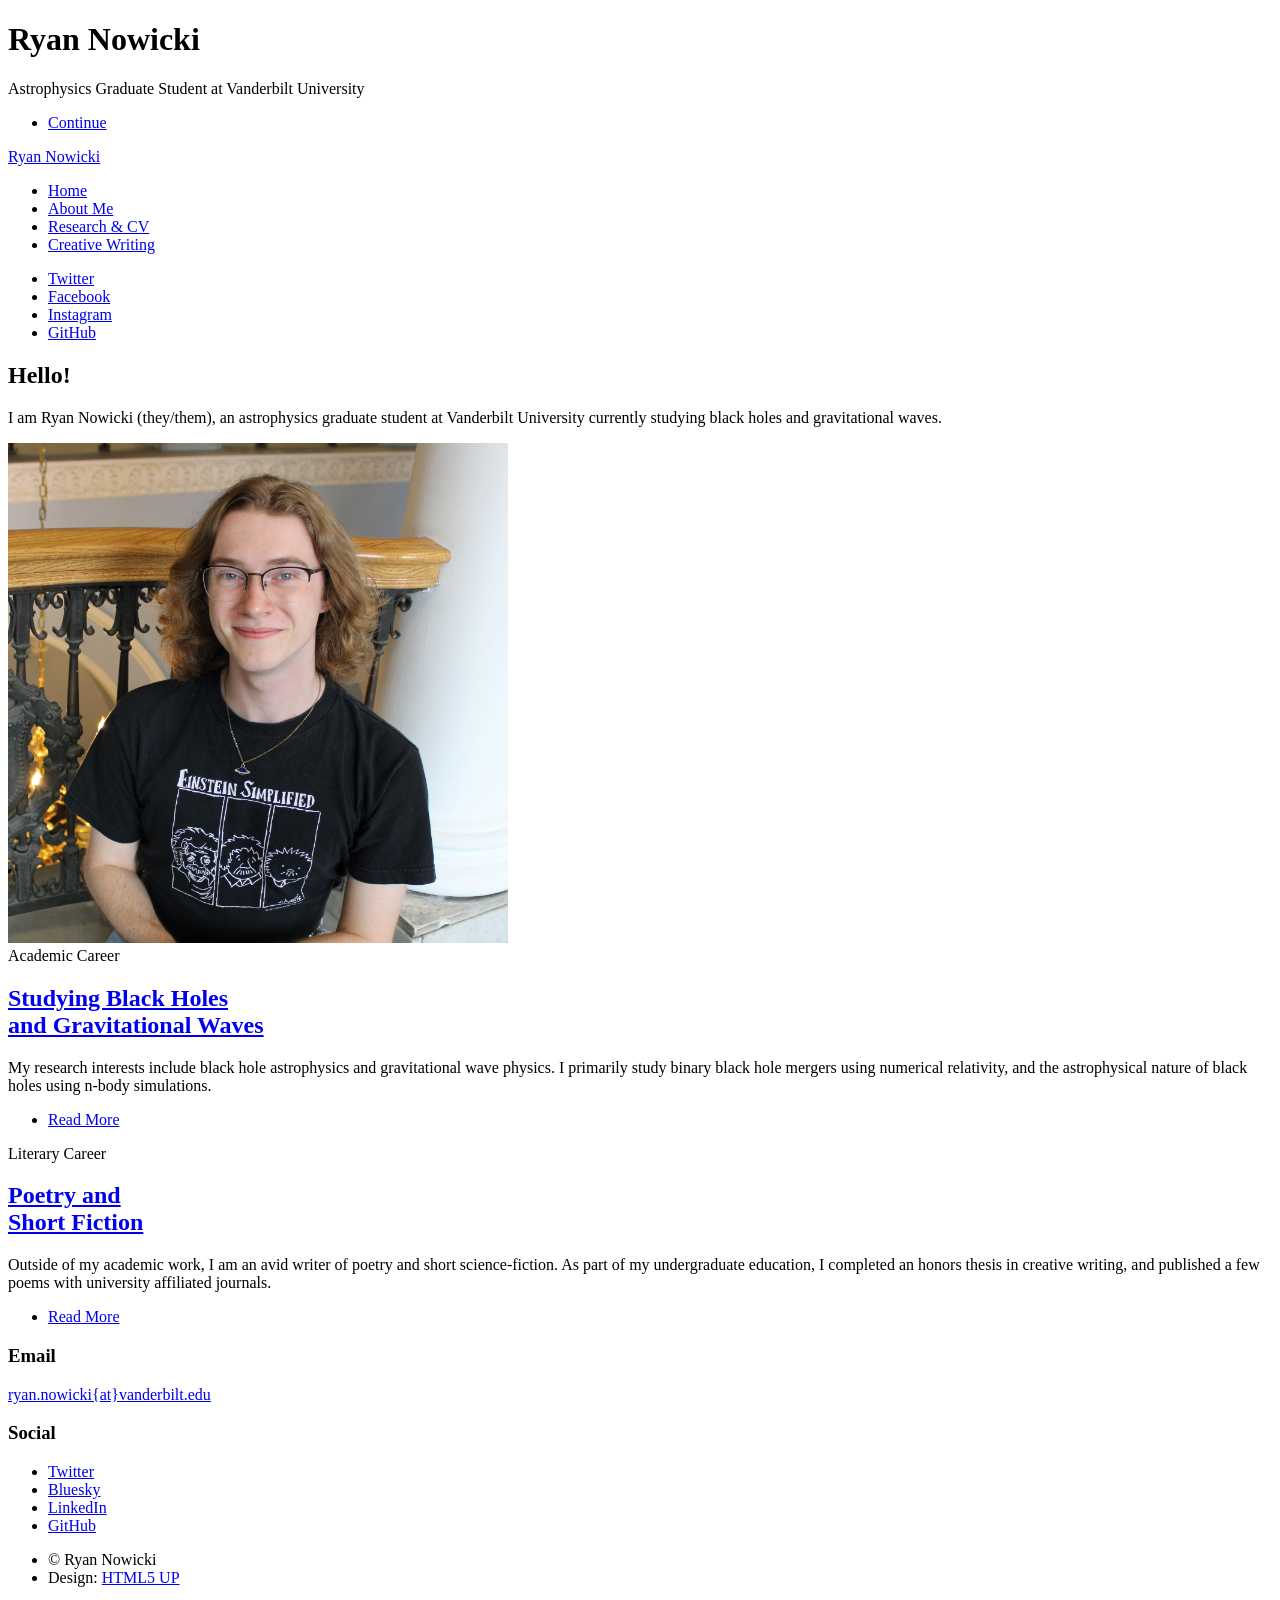
==== commit a527891a: "changing social media links" ====
--- a/index.html
+++ b/index.html
@@ -147,8 +147,8 @@
 								<h3>Social</h3>
 								<ul class="icons alt">
 									<li><a href="https://twitter.com/_ryannowicki_" class="icon brands alt fa-twitter"><span class="label">Twitter</span></a></li>
-									<li><a href="#" class="icon brands alt fa-facebook-f"><span class="label">Facebook</span></a></li>
-									<li><a href="#" class="icon brands alt fa-instagram"><span class="label">Instagram</span></a></li>
+									<li><a href="#" class="icon brands alt fa-bluesky"><span class="label">Bluesky</span></a></li>
+									<li><a href="#" class="icon brands alt fa-linkedin"><span class="label">LinkedIn</span></a></li>
 									<li><a href="https://github.com/ryannowicki" class="icon brands alt fa-github"><span class="label">GitHub</span></a></li>
 								</ul>
 							</section>
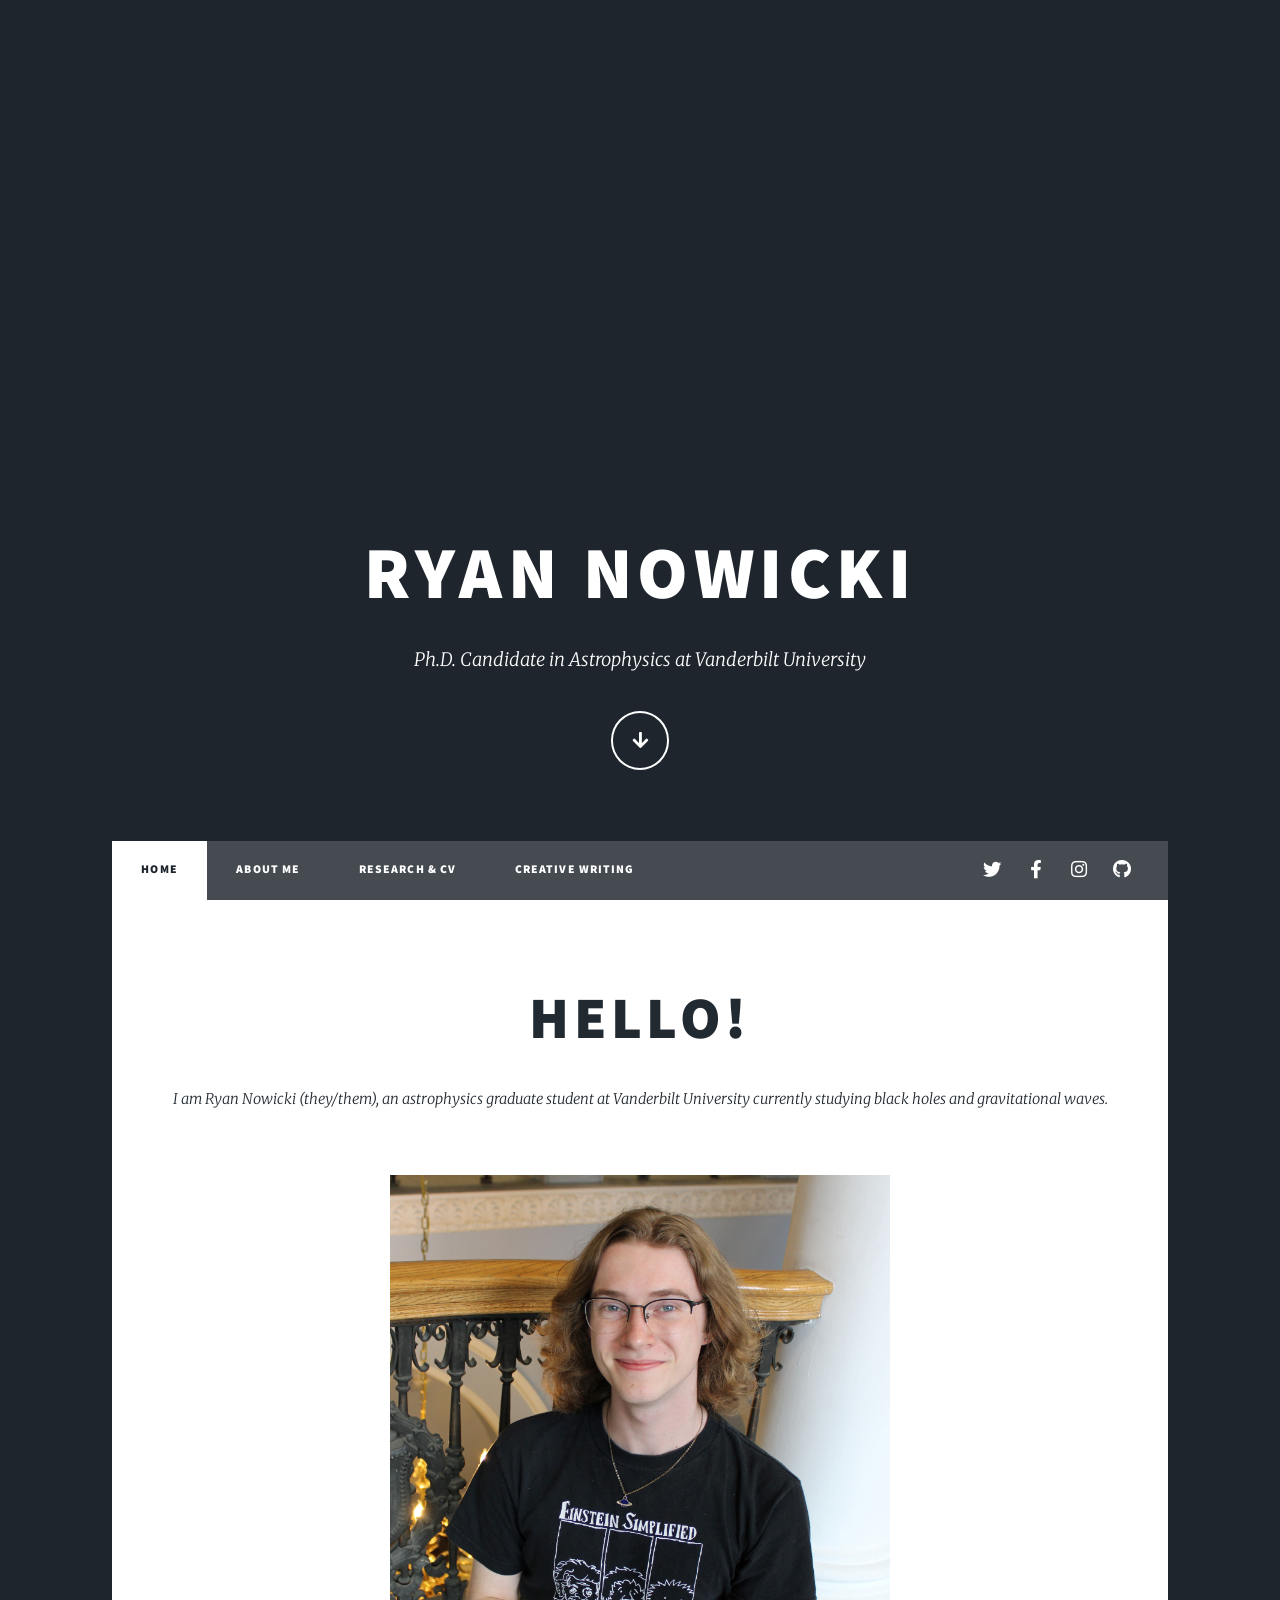
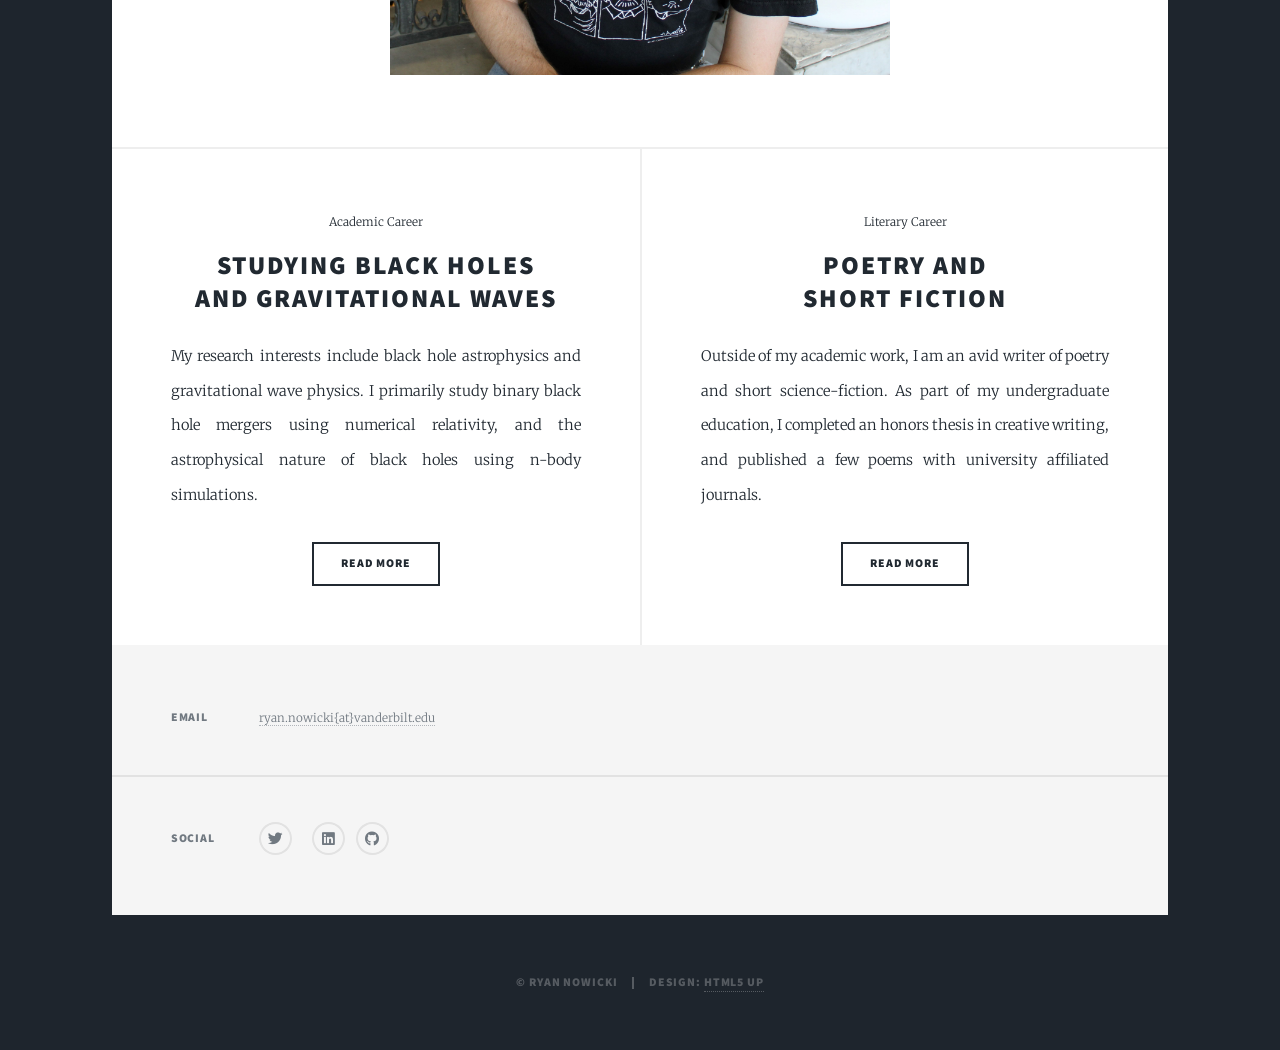
==== commit c9d00250: "PhD Candidate and attempting new background photo" ====
--- a/index.html
+++ b/index.html
@@ -20,7 +20,7 @@
 				<!-- Intro -->
 					<div id="intro">
 						<h1>Ryan Nowicki</h1>
-						<p>Astrophysics Graduate Student at Vanderbilt University</p>
+						<p>Ph.D. Candidate in Astrophysics at Vanderbilt University</p>
 						<ul class="actions">
 							<li><a href="#header" class="button icon solid solo fa-arrow-down scrolly">Continue</a></li>
 						</ul>
@@ -147,8 +147,8 @@
 								<h3>Social</h3>
 								<ul class="icons alt">
 									<li><a href="https://twitter.com/_ryannowicki_" class="icon brands alt fa-twitter"><span class="label">Twitter</span></a></li>
-									<li><a href="#" class="icon brands alt fa-bluesky"><span class="label">Bluesky</span></a></li>
-									<li><a href="#" class="icon brands alt fa-linkedin"><span class="label">LinkedIn</span></a></li>
+									<li><a href="https://bsky.app/profile/ryannowicki.bsky.social" class="icon brands alt fa-bluesky"><span class="label">Bluesky</span></a></li>
+									<li><a href="https://www.linkedin.com/in/ryan-nowicki-24408b1b1" class="icon brands alt fa-linkedin"><span class="label">LinkedIn</span></a></li>
 									<li><a href="https://github.com/ryannowicki" class="icon brands alt fa-github"><span class="label">GitHub</span></a></li>
 								</ul>
 							</section>
--- a/assets/css/main.css
+++ b/assets/css/main.css
@@ -100,6 +100,7 @@
 
 	body {
 		background-color: #1e252d;
+		background-image: url("../../images/bg.jpg");
 	}
 
 		body.is-preload *, body.is-preload *:before, body.is-preload *:after {
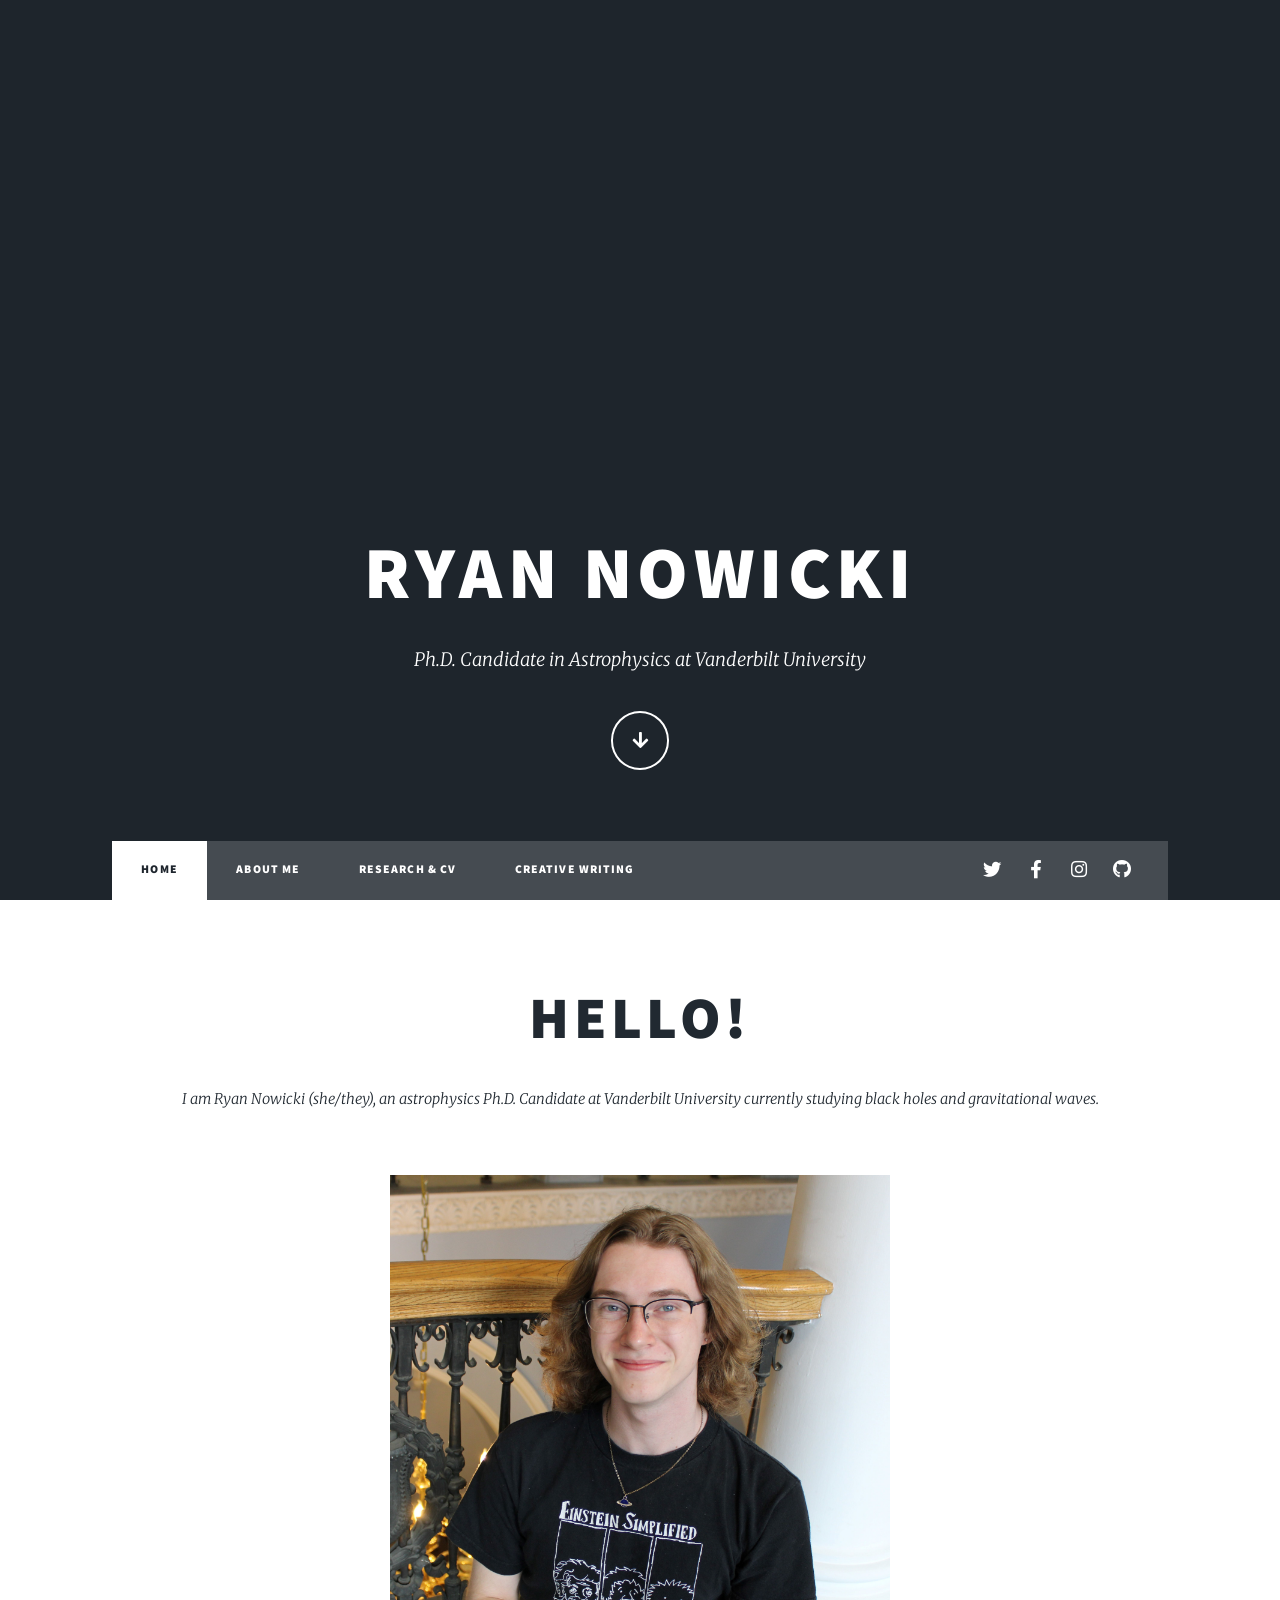
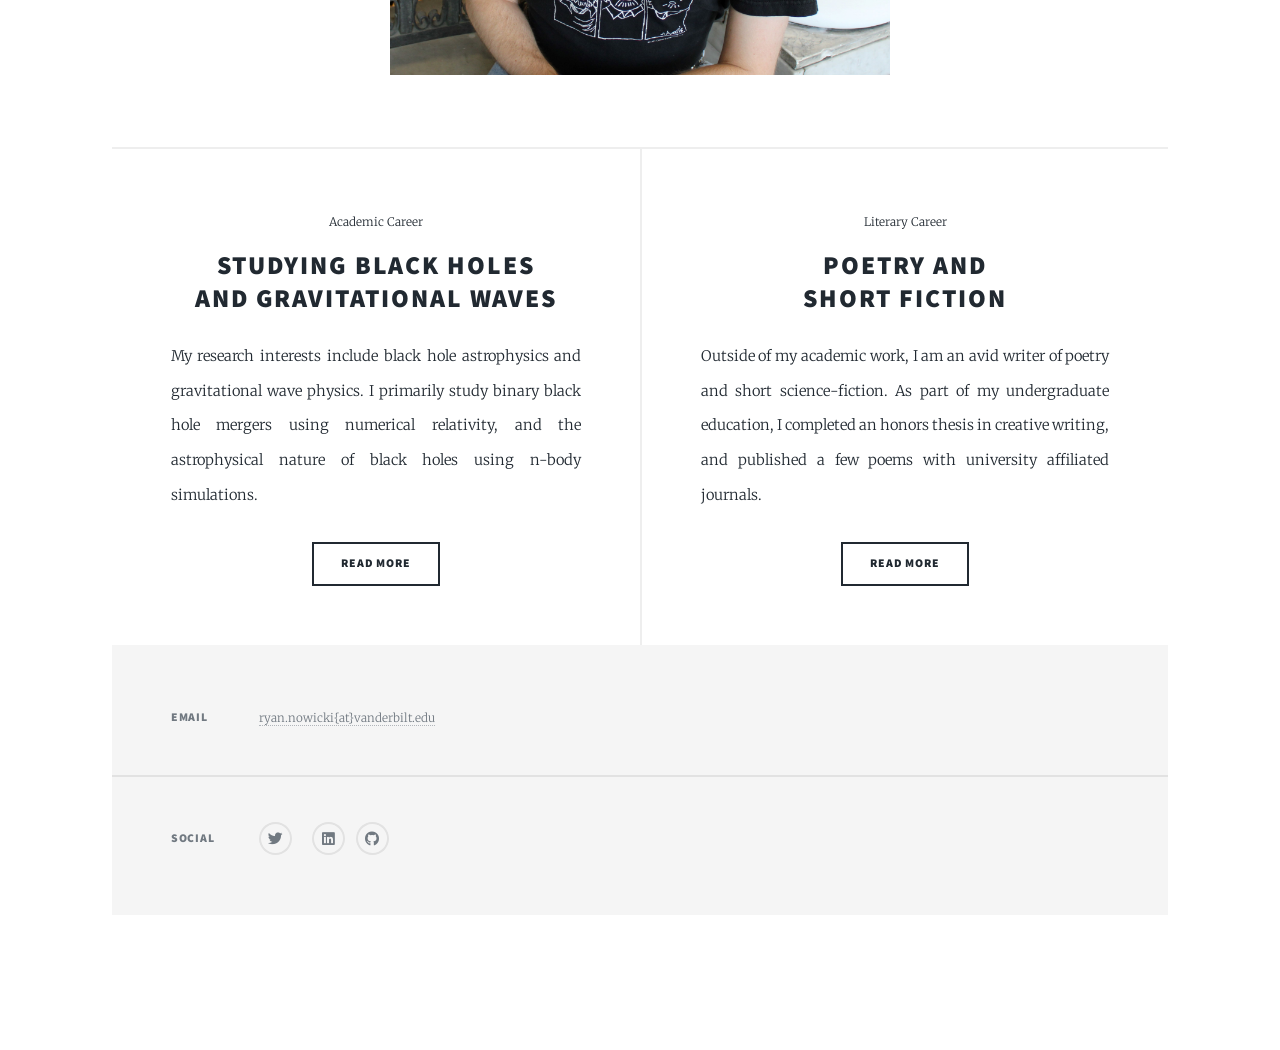
==== commit ecdb4d7d: "New Background image test 2" ====
--- a/index.html
+++ b/index.html
@@ -56,7 +56,7 @@
 								<header class="major">
 									<!--<span class="date">April 25, 2017 </span>-->
 									<h2>Hello!</h2>
-									<p>I am Ryan Nowicki (they/them), an astrophysics graduate student at Vanderbilt University currently studying black holes and gravitational waves.</p>
+									<p>I am Ryan Nowicki (she/they), an astrophysics Ph.D. Candidate at Vanderbilt University currently studying black holes and gravitational waves.</p>
 								</header>
 								<img src="Images/rnow_profilepic.jpg" alt="Ryan Nowicki's Professional Headshot" style="width:500px;height:500px;">
 							</article>
--- a/assets/css/main.css
+++ b/assets/css/main.css
@@ -99,7 +99,7 @@
 	}
 
 	body {
-		background-color: #1e252d;
+		/* background-color: #1e252d; */
 		background-image: url("../../images/bg.jpg");
 	}
 
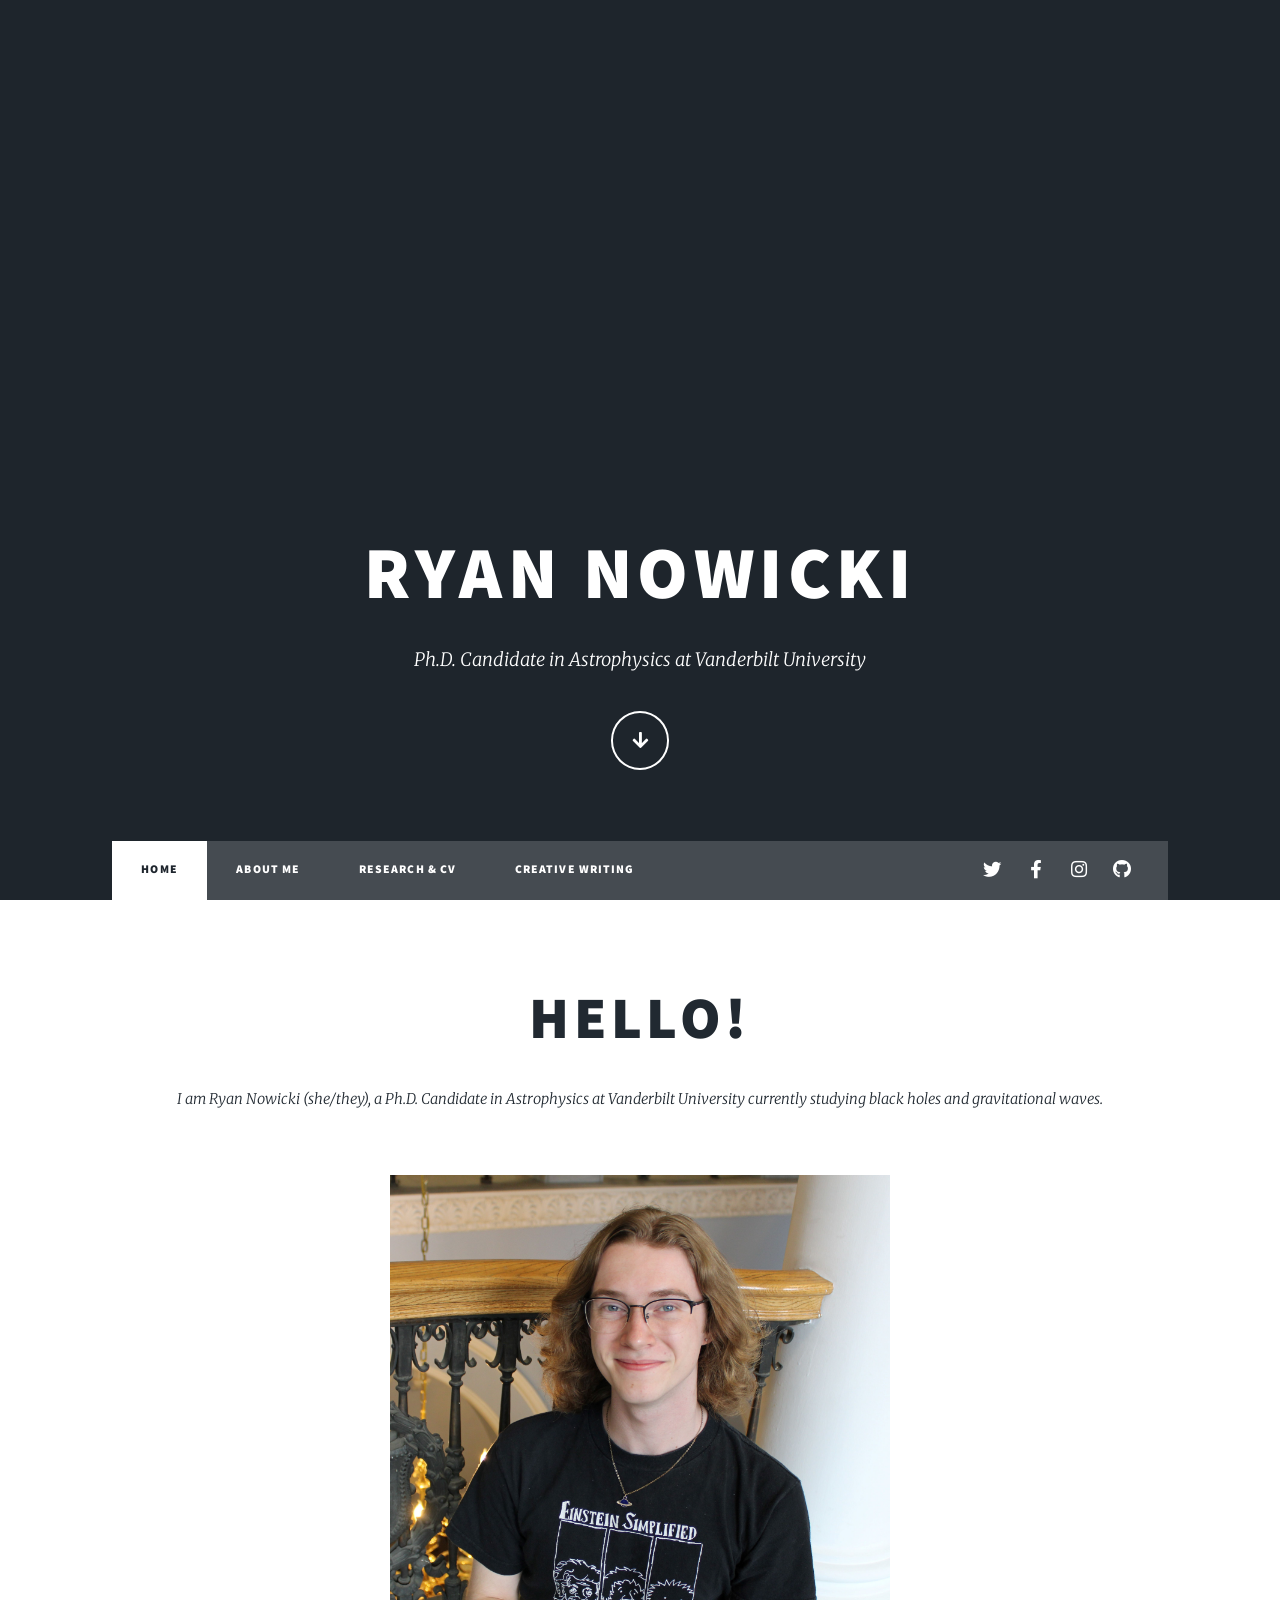
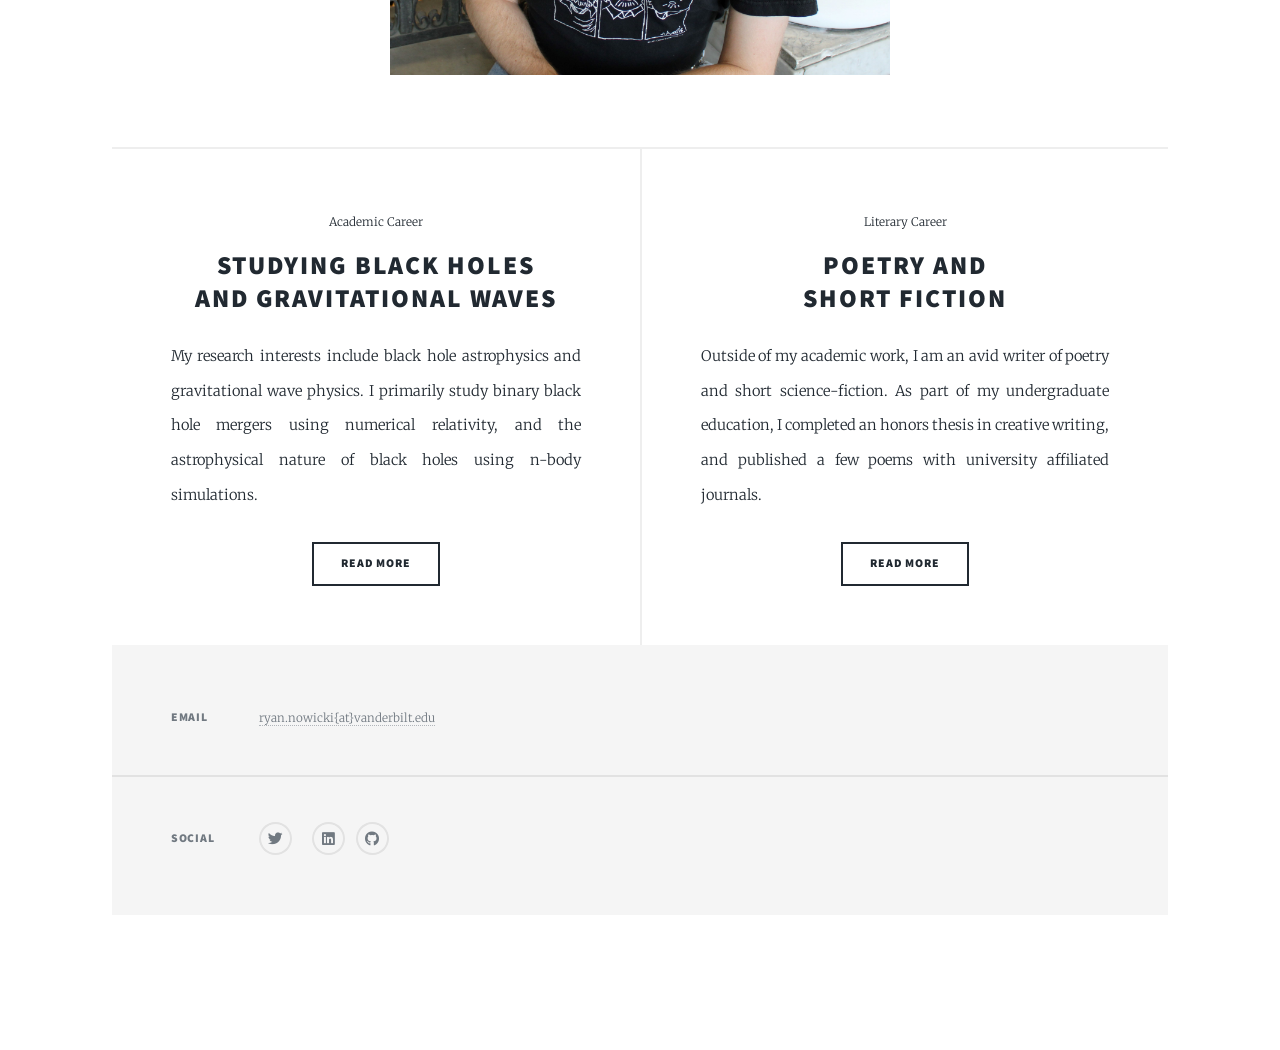
==== commit 8c3787a1: "test 3" ====
--- a/index.html
+++ b/index.html
@@ -56,7 +56,7 @@
 								<header class="major">
 									<!--<span class="date">April 25, 2017 </span>-->
 									<h2>Hello!</h2>
-									<p>I am Ryan Nowicki (she/they), an astrophysics Ph.D. Candidate at Vanderbilt University currently studying black holes and gravitational waves.</p>
+									<p>I am Ryan Nowicki (she/they), a Ph.D. Candidate in Astrophysics at Vanderbilt University currently studying black holes and gravitational waves.</p>
 								</header>
 								<img src="Images/rnow_profilepic.jpg" alt="Ryan Nowicki's Professional Headshot" style="width:500px;height:500px;">
 							</article>
--- a/assets/css/main.css
+++ b/assets/css/main.css
@@ -100,7 +100,7 @@
 
 	body {
 		/* background-color: #1e252d; */
-		background-image: url("../../images/bg.jpg");
+		background-image: url("../../Images/websiteBG_GWTC4_Qtrans.png");
 	}
 
 		body.is-preload *, body.is-preload *:before, body.is-preload *:after {
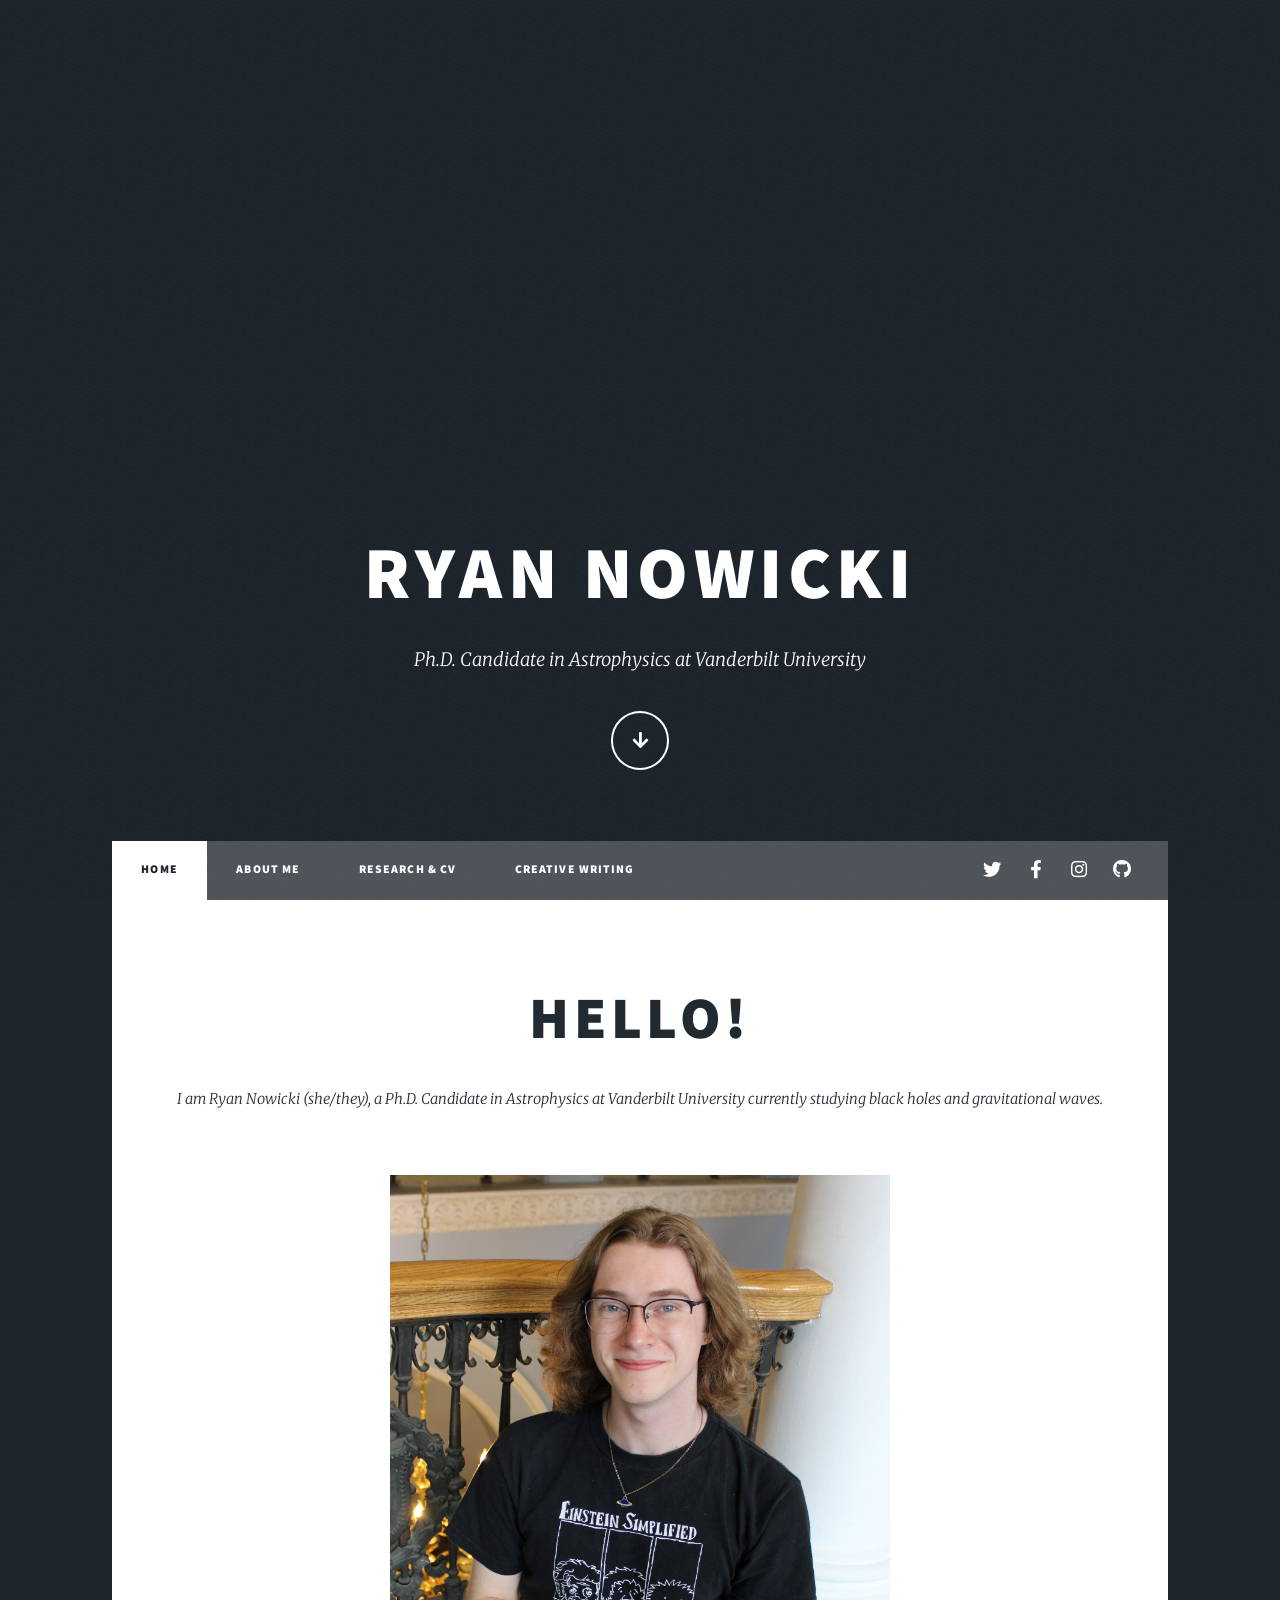
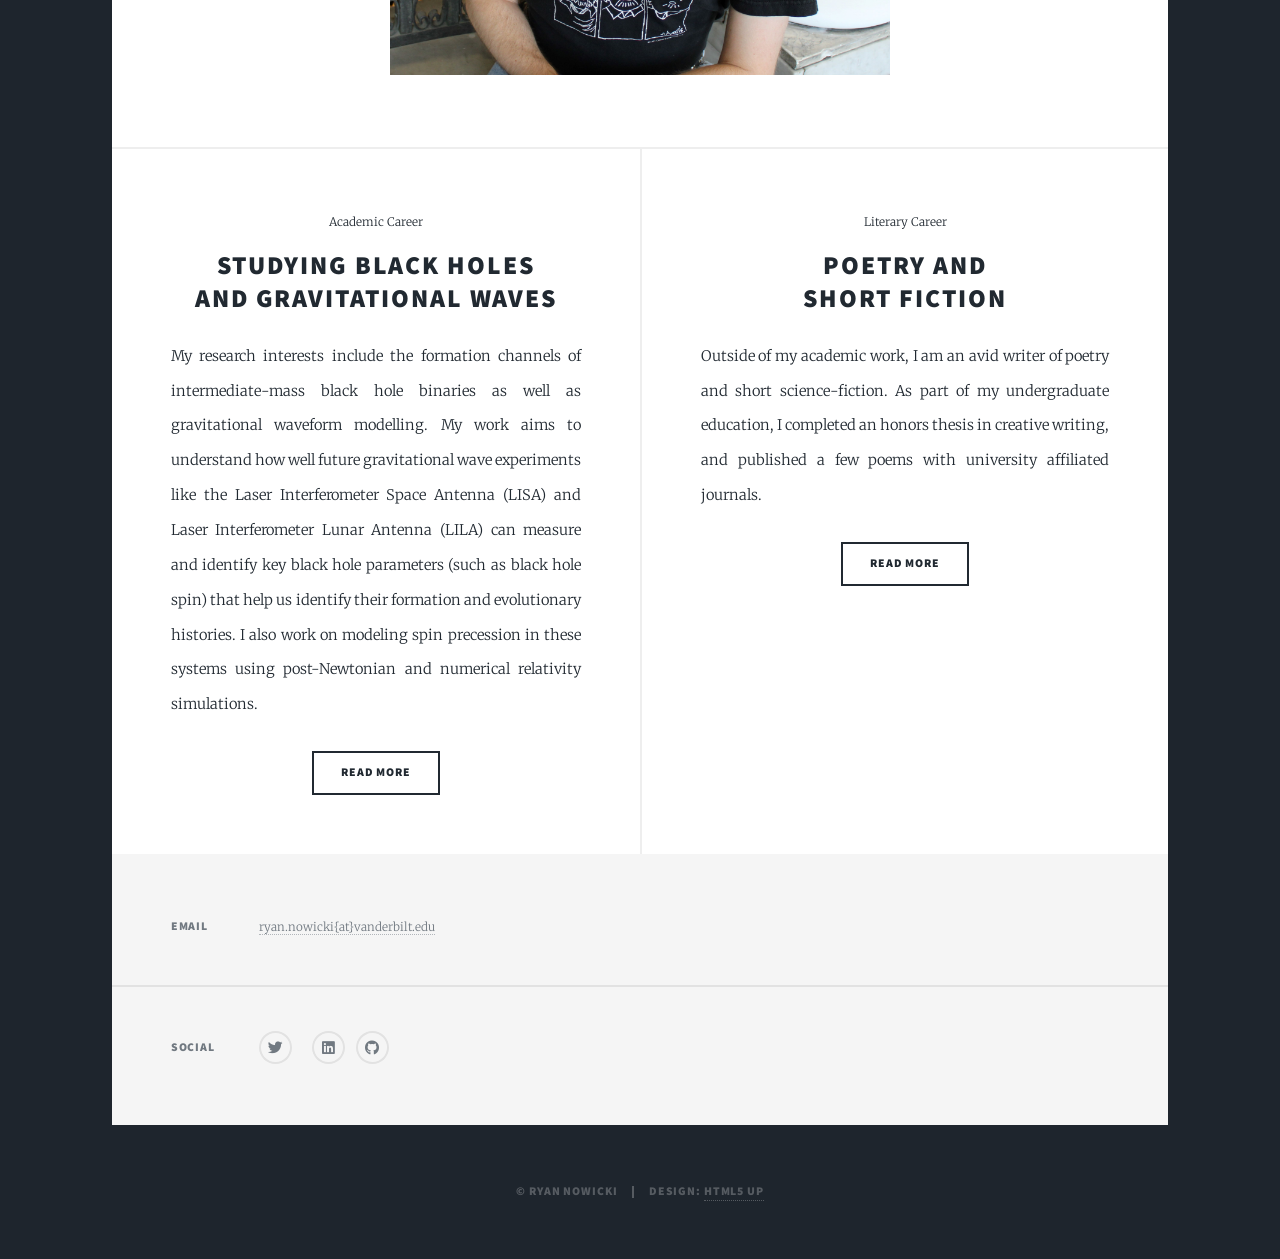
==== commit cca822c9: "Revising research blurb on home page." ====
--- a/index.html
+++ b/index.html
@@ -70,7 +70,7 @@
 										and Gravitational Waves</a></h2>
 									</header>
 									<!--<a href="#" class="image fit"><img src="images/pic02.jpg" alt="" /></a>-->
-									<p>My research interests include black hole astrophysics and gravitational wave physics. I primarily study binary black hole mergers using numerical relativity, and the astrophysical nature of black holes using n-body simulations.</p>
+									<p>My research interests include the formation channels of intermediate-mass black hole binaries as well as gravitational waveform modelling. My work aims to understand how well future gravitational wave experiments like the Laser Interferometer Space Antenna (LISA) and Laser Interferometer Lunar Antenna (LILA) can measure and identify key black hole parameters (such as black hole spin) that help us identify their formation and evolutionary histories. I also work on modeling spin precession in these systems using post-Newtonian and numerical relativity simulations.</p>
 									<ul class="actions special">
 										<li><a href="research.html" class="button">Read More</a></li>
 									</ul>
@@ -82,7 +82,7 @@
 										Short Fiction</a></h2>
 									</header>
 									<!--<a href="#" class="image fit"><img src="images/pic03.jpg" alt="" /></a>-->
-									<p>Outside of my academic work, I am an avid writer of poetry and short science-fiction. As part of my undergraduate education, I completed an honors thesis in creative writing, and published a few poems with university affiliated journals.</p>
+									<p>Outside of my academic work, I am an avid writer of poetry and short science-fiction. As part of my undergraduate education, I completed an honors thesis in creative writing, and published a few poems with university affiliated journals. </p>
 									<ul class="actions special">
 										<li><a href="https://hothouselitjournal.com/2023/06/19/tumors/" class="button">Read More</a></li>
 									</ul>
--- a/assets/css/main.css
+++ b/assets/css/main.css
@@ -99,8 +99,7 @@
 	}
 
 	body {
-		/* background-color: #1e252d; */
-		background-image: url("../../Images/websiteBG_GWTC4_Qtrans.png");
+		background-color: #1e252d; 
 	}
 
 		body.is-preload *, body.is-preload *:before, body.is-preload *:after {
@@ -3235,7 +3234,7 @@
 			width: 100%;
 			height: 100%;
 			background-color: #212931;
-			background-image: url("../../images/overlay.png"), linear-gradient(0deg, rgba(0, 0, 0, 0.1), rgba(0, 0, 0, 0.1)), url("../../images/bg.jpg");
+			background-image: url("../../Images/overlay.png"), linear-gradient(0deg, rgba(0, 0, 0, 0.1), rgba(0, 0, 0, 0.1)), url("../../Images/websiteBG_GWTC4_Qtrans.png");
 			background-size: auto,								auto,														100% auto;
 			background-position: center,								center,														top center;
 			background-repeat: repeat,								no-repeat,													no-repeat;
@@ -3616,7 +3615,7 @@
 		-webkit-transition: -webkit-transform 1s ease, opacity 1s ease;
 		-ms-transition: -ms-transform 1s ease, opacity 1s ease;
 		transition: transform 1s ease, opacity 1s ease;
-		background: rgba(255, 255, 255, 0.175);
+		background: rgba(255, 255, 255, 0.225);
 		height: 4rem;
 		line-height: 4rem;
 		margin: -4rem auto 0 auto;
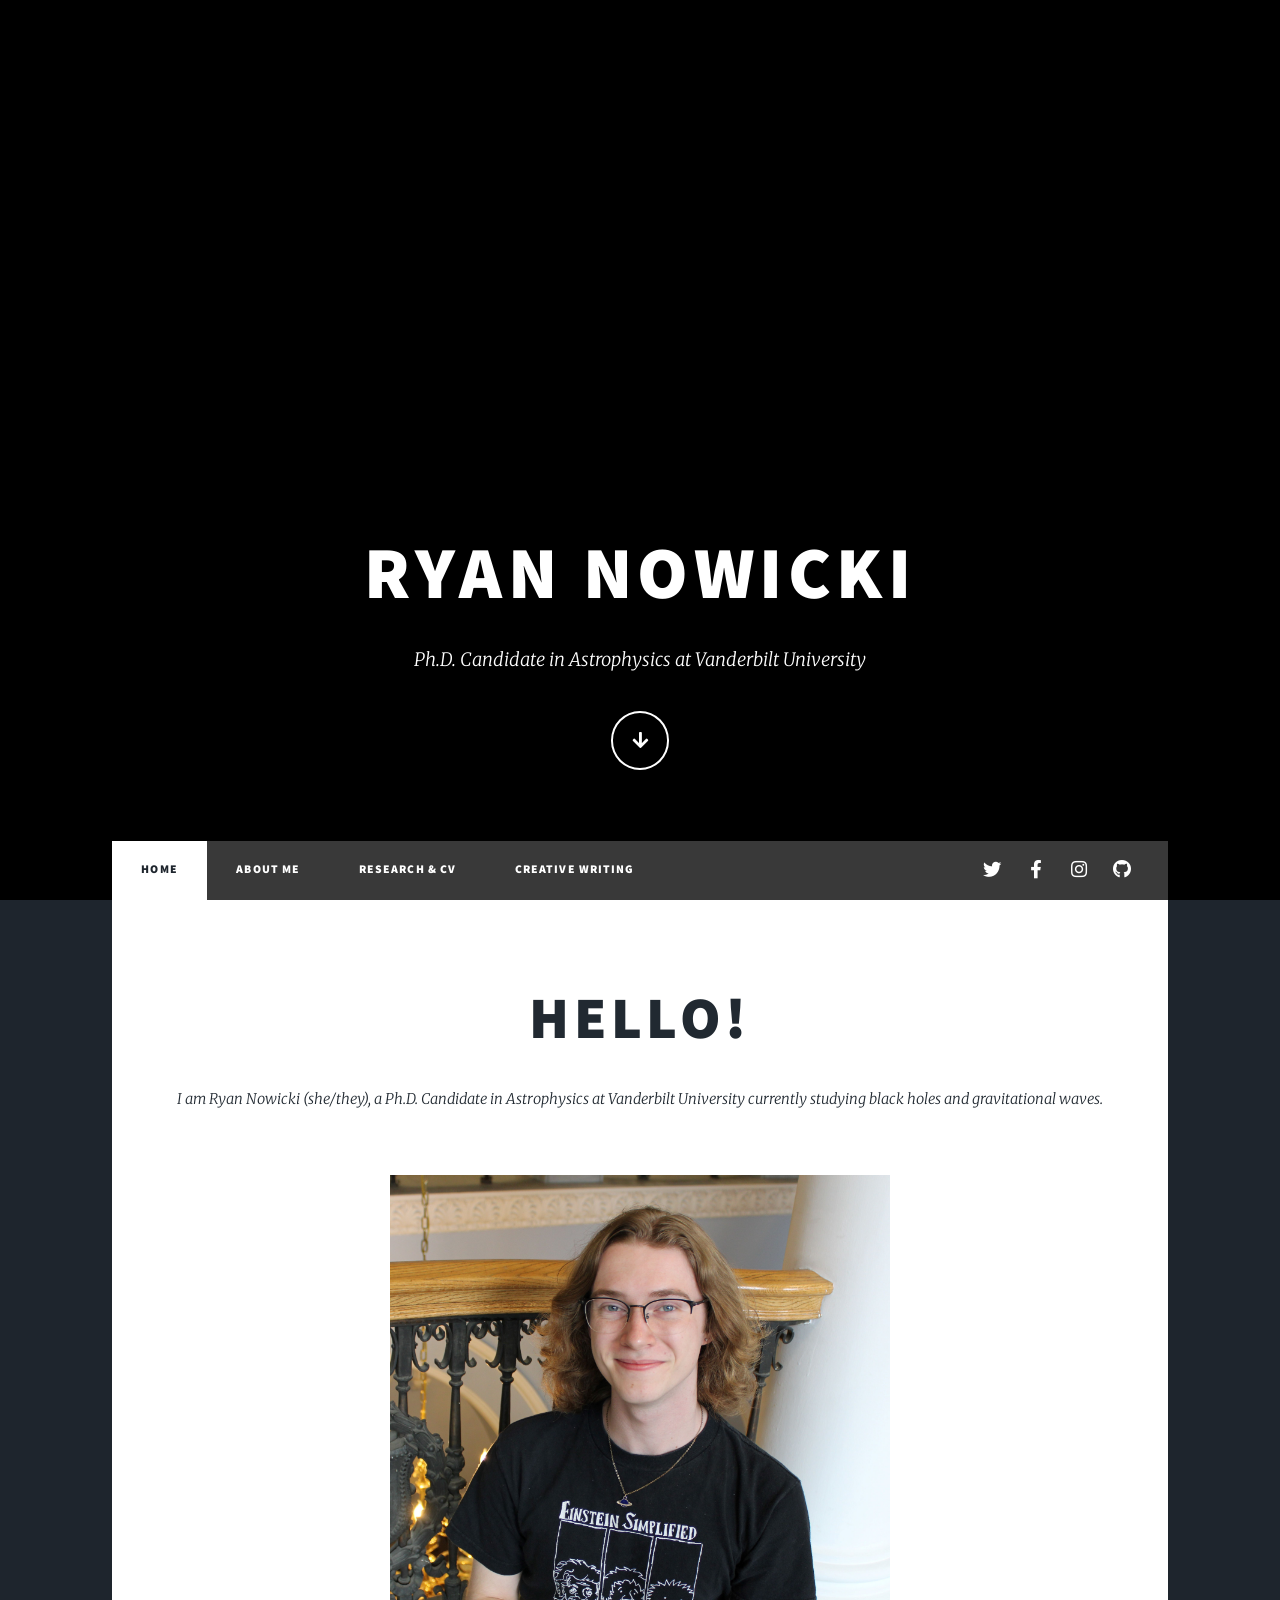
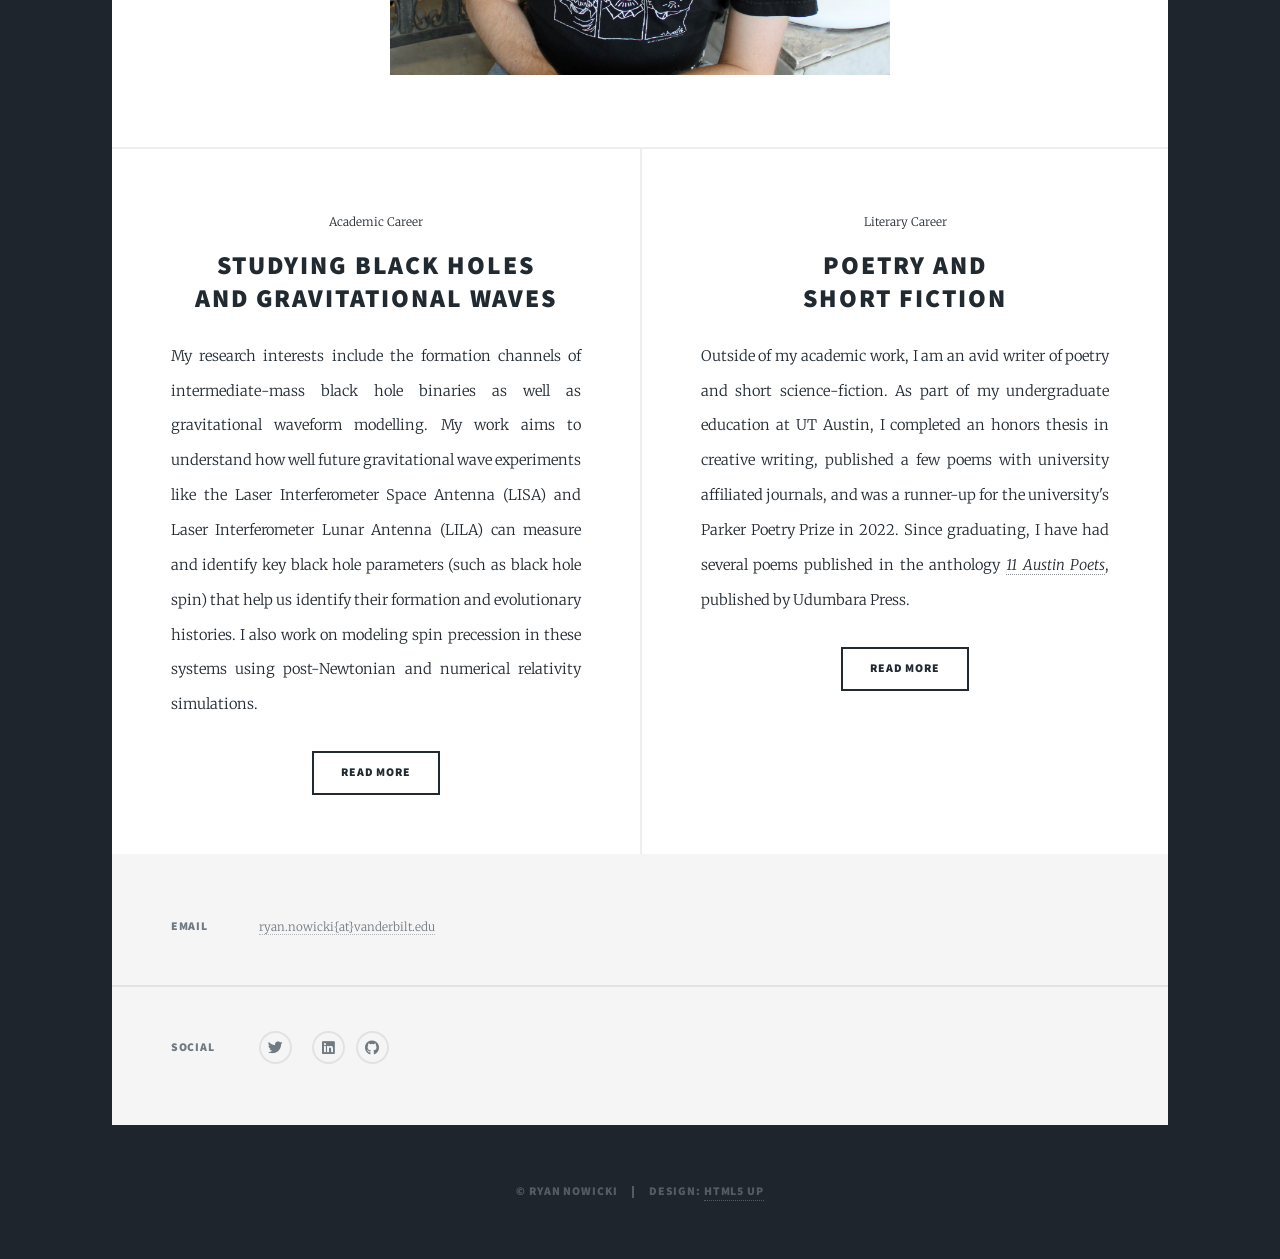
==== commit 9f939282: "Updating Creative Writing description on main page and changing website background color" ====
--- a/index.html
+++ b/index.html
@@ -82,7 +82,7 @@
 										Short Fiction</a></h2>
 									</header>
 									<!--<a href="#" class="image fit"><img src="images/pic03.jpg" alt="" /></a>-->
-									<p>Outside of my academic work, I am an avid writer of poetry and short science-fiction. As part of my undergraduate education, I completed an honors thesis in creative writing, and published a few poems with university affiliated journals. </p>
+									<p>Outside of my academic work, I am an avid writer of poetry and short science-fiction. As part of my undergraduate education at UT Austin, I completed an honors thesis in creative writing, published a few poems with university affiliated journals, and was a runner-up for the university's Parker Poetry Prize in 2022. Since graduating, I have had several poems published in the anthology <a href="https://udumbarapress.com/products/11-austin-poets-anthology-hardcover"><i>11 Austin Poets</i></a>, published by Udumbara Press.</p>
 									<ul class="actions special">
 										<li><a href="https://hothouselitjournal.com/2023/06/19/tumors/" class="button">Read More</a></li>
 									</ul>
--- a/assets/css/main.css
+++ b/assets/css/main.css
@@ -3233,7 +3233,7 @@
 			left: 0;
 			width: 100%;
 			height: 100%;
-			background-color: #212931;
+			background-color: #000000;
 			background-image: url("../../Images/overlay.png"), linear-gradient(0deg, rgba(0, 0, 0, 0.1), rgba(0, 0, 0, 0.1)), url("../../Images/websiteBG_GWTC4_Qtrans.png");
 			background-size: auto,								auto,														100% auto;
 			background-position: center,								center,														top center;
